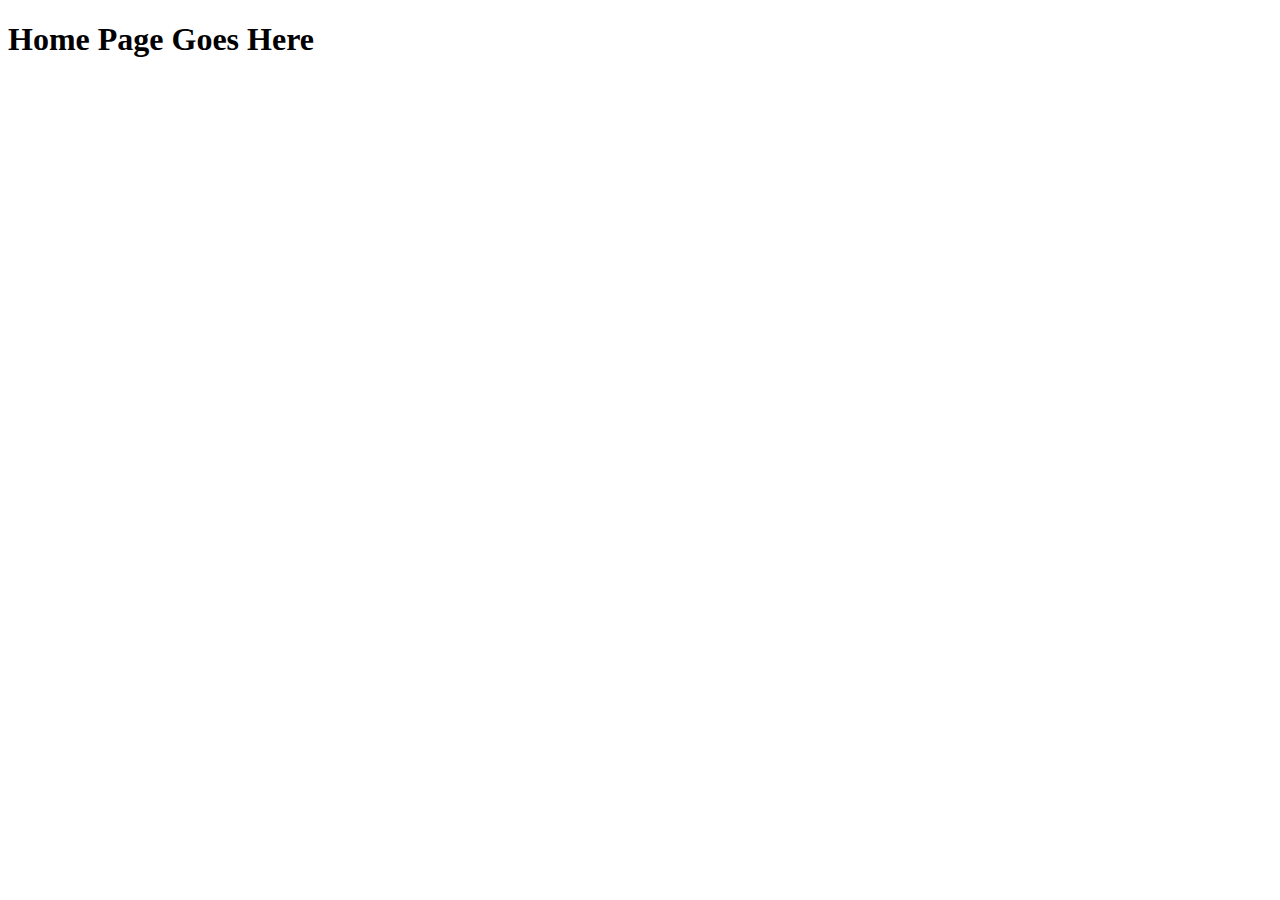
==== index.html @ eda47542 "project framework" ====
<!DOCTYPE html>
<html lang="en">
<head>
    <meta charset="UTF-8">
    <meta name="viewport" content="width=device-width, initial-scale=1.0">
    <title>Home | Johnny Cupcakes</title>
</head>
<body>
    <h1>Home Page Goes Here</h1>
</body>
</html>
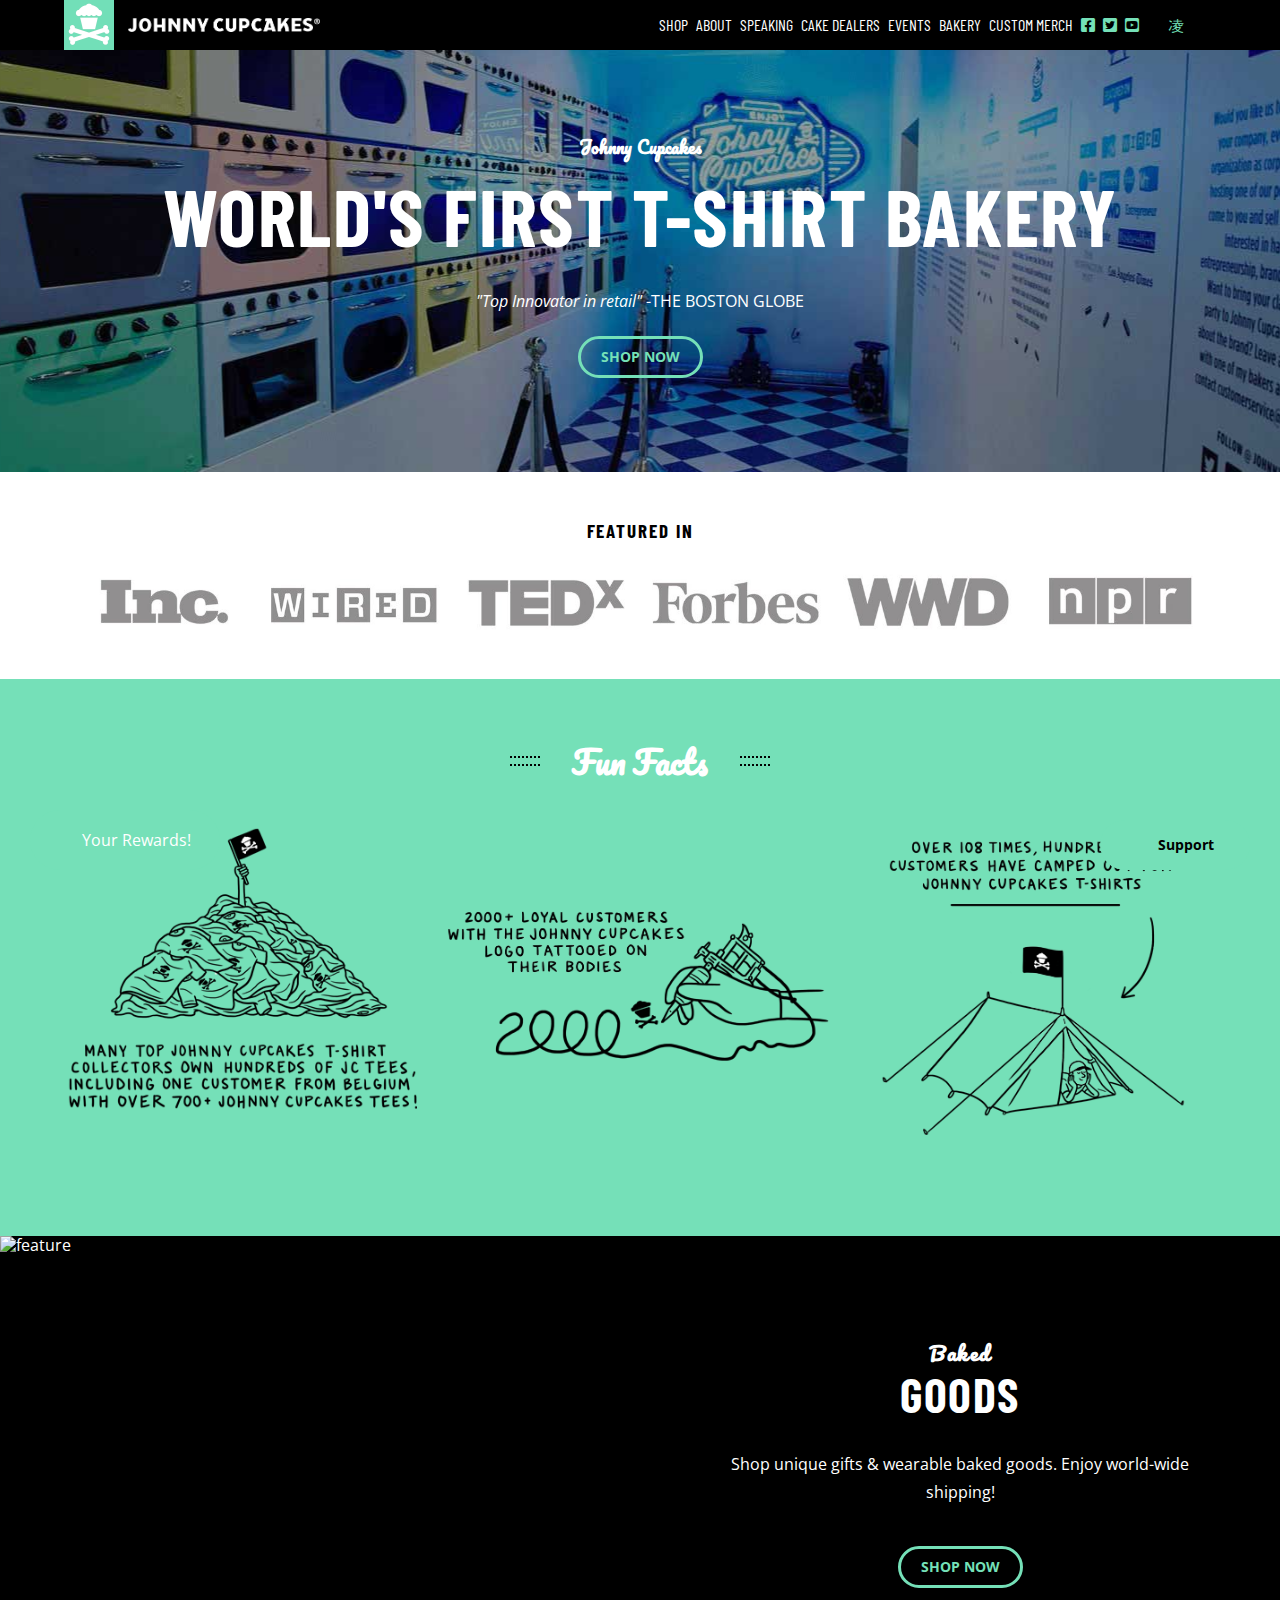
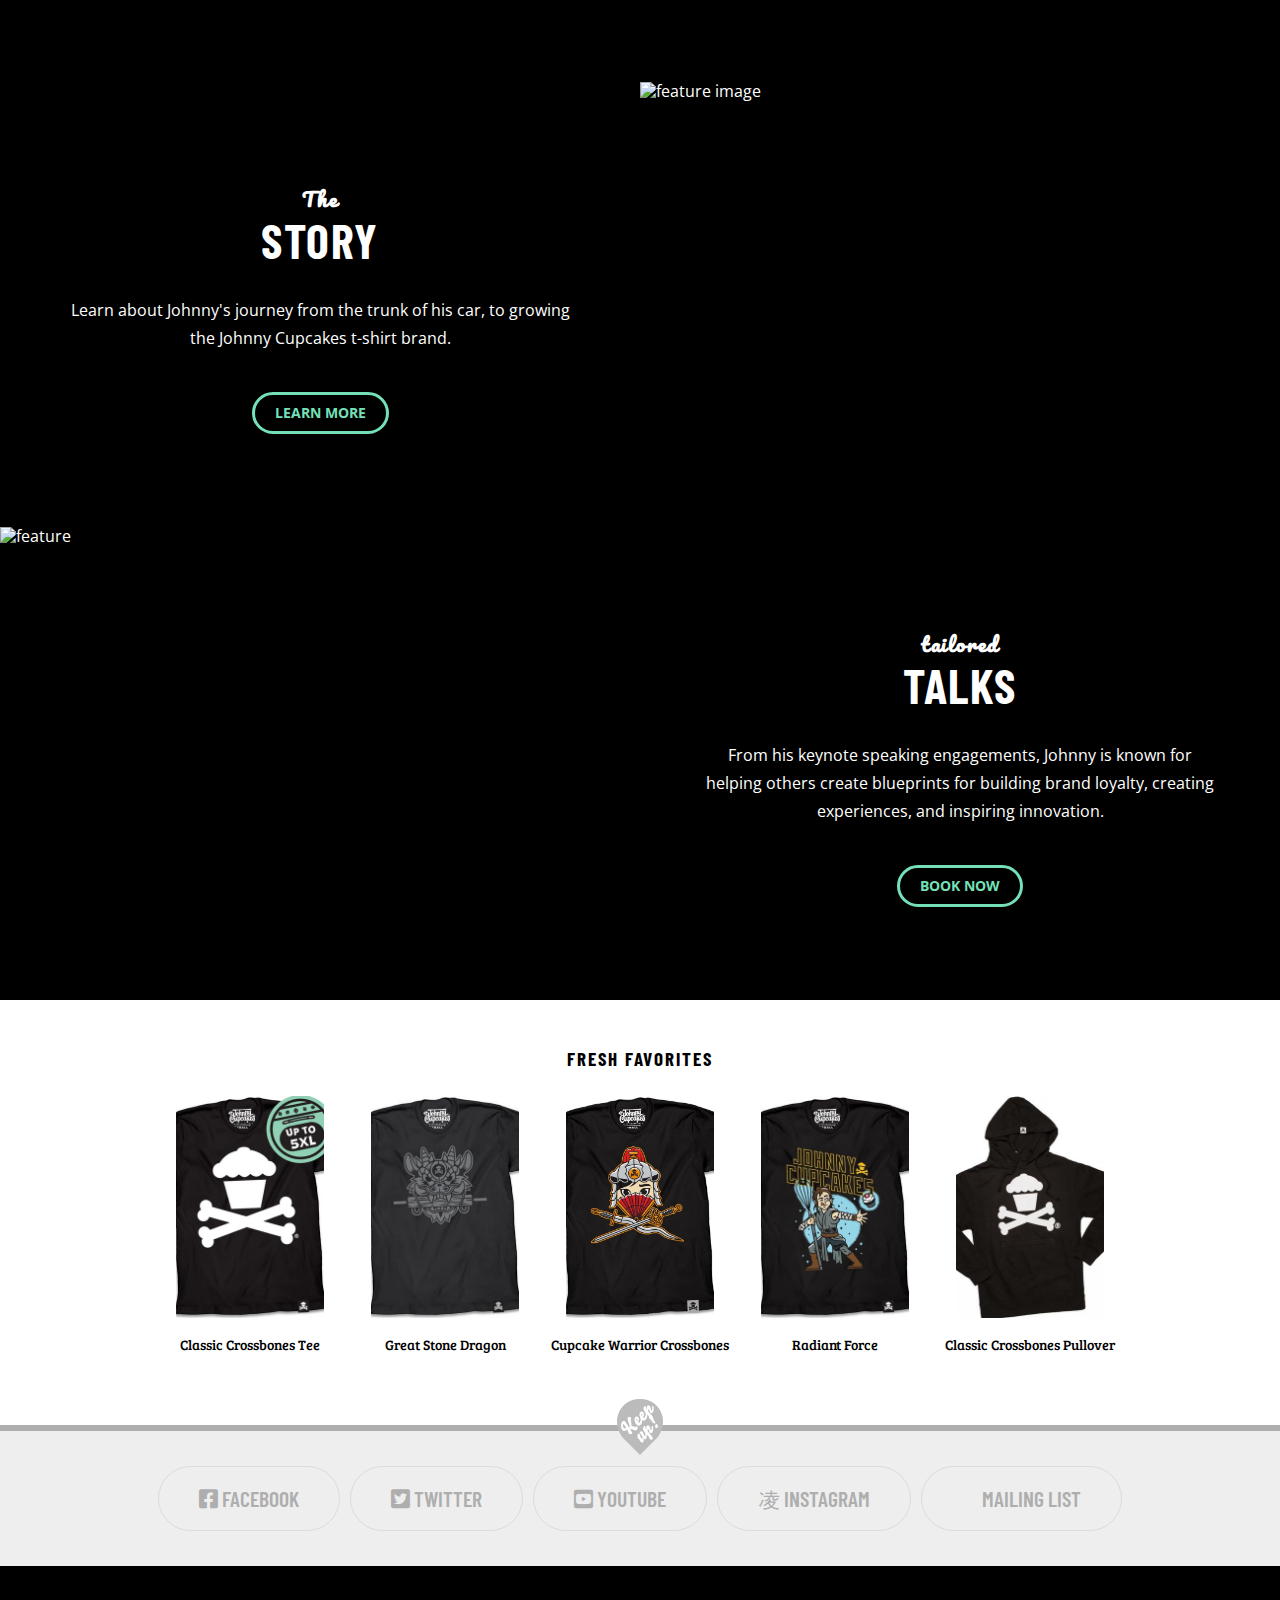
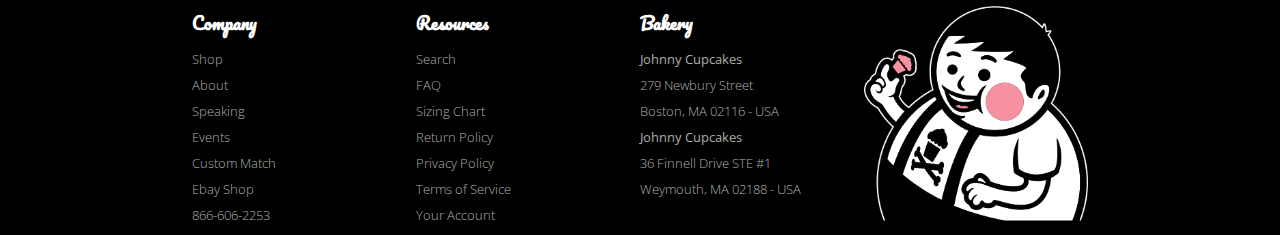
==== commit 46d49370: "home pages created" ====
--- a/index.html
+++ b/index.html
@@ -3,9 +3,318 @@
 <head>
     <meta charset="UTF-8">
     <meta name="viewport" content="width=device-width, initial-scale=1.0">
-    <title>Home | Johnny Cupcakes</title>
+    <title>Johnny Cupcakes | Home</title>
+    <link
+        href="https://fonts.googleapis.com/css?family=Barlow+Condensed:400,600,700|Open+Sans:300,400,400i,600,700|Pacifico&display=swap"
+        rel="stylesheet">
+    <link href="https://fonts.googleapis.com/css2?family=Bree+Serif&display=swap" rel="stylesheet">
+
+    <link rel="stylesheet" type="text/css" href="web-fonts-with-css/css/all.min.css" />
+    <link rel="stylesheet" type="text/css" href="css/normalize.css" />
+    <link rel="stylesheet" href="css/main.css" />
+
 </head>
 <body>
-    <h1>Home Page Goes Here</h1>
+        <header class="navbar">
+            <div class="nav__wrapper">
+        
+                <h1 class="site-header-logo large-left">
+                    <a href="/" class="logo-icon"><img src="components/img/page-header-logo.png" alt="header logo" /></a>
+                    <a href="/" class="logo-text"><img src="components/img/page-header-wordmark.png" alt="header wordmark" /></a>
+                </h1>
+        
+                <nav>
+                    <ul class="nav-list">
+                        <li><a href="#!">Shop</a></li>
+                        <li><a href="#!">About</a></li>
+                        <li><a href="#!">Speaking</a></li>
+                        <li><a href="#!">Cake Dealers</a></li>
+                        <li><a href="#!">Events</a></li>
+                        <li><a href="#!">Bakery</a></li>
+                        <li><a href="#!">Custom Merch</a></li>
+                        <li> <a href="#!" class="social-icons"><i class="fab fa-facebook-square"></i></a></li>
+                        <li> <a href="#!" class="social-icons"><i class="fab fa-twitter-square"></i></a></li>
+                        <li> <a href="#!" class="social-icons"><i class="fab fa-youtube-square"></i></a></li>
+                        <li> <a href="#!" class="social-icons"><i class="fas fa-envelope-square"></i></a></li>
+                        <li> <a href="#!" class="social-icons"><i class="fab fa-instagram-square"></i></a></li>
+                        <li> <a href="#!" class="social-icons"><i class="fas fa-briefcase"></i></a></li>
+                    </ul>
+                </nav>
+            </div>
+        
+<!--media query for navbar start  -->
+            <div class="large--hide medium--show">
+                <div class="logo-icon-show"><img src="components/img/page-header-logo.png" alt="page header logo" /></div>
+                <div class="tic-line uno"></div>
+                <div class="tic-line dos"></div>
+                <a href="#!" class="social-icons-show">
+                    <i class="fas fa-briefcase"></i>
+                </a>
+            </div>
+        </header>
+
+<!--Banner Section-->
+        <section class="img-container">
+            <div class="inner-container">
+                <h6>Johnny Cupcakes</h6>
+                <h2>World's first t-shirt bakery</h2>
+                <p><em>"Top Innovator in retail"</em> -THE BOSTON GLOBE</p>
+                <div class="button__cta">
+                    <a href="#!">Shop Now</a>
+                </div>
+            </div>     
+        </section>
+
+<!-- Badges Section  -->
+        <article class="badges-section">
+            <h5>Featured In</h5>
+            <div class="grid-wrapper badges">
+                <div class="badge"><img srcset="../img/1-inc-badge.jpg 1.1x" src="../img/1-inc-badge.jpg" alt="badges image" />
+                </div>
+                <div class="badge"><img srcset="../img/2-wired-badge.jpg 1.1x" src="../img/2-wired-badge.jpg"
+                        alt="badges image" /></div>
+                <div class="badge"><img srcset="../img/3-ted-badge.jpg 1.1x" src="../img/3-ted-badge.jpg" alt="badges image" />
+                </div>
+                <div class="badge"><img srcset="../img/4-forbes-badge.jpg 1.1x" src="../img/4-forbes-badge.jpg"
+                        alt="badges image" /></div>
+                <div class="badge"><img srcset="../img/5-wwd-badge.jpg 1.1x" src="../img/5-wwd-badge.jpg" alt="badges image" />
+                </div>
+                <div class="badge"><img srcset="../img/6-npr-badge.jpg 1.1x" src="../img/6-npr-badge.jpg" alt="badges image" />
+                </div>
+            </div>
+            </article>
+<!-- Facts Section -->
+        <article class="facts-section">
+            <div class="ribbon__wrapper">
+                <h4 class="ribbon">Fun Facts</h4>
+            </div>
+            <div class="fun-facts__wrapper">
+                <div class="facts"><img srcset="img/fun-facts-1.png 1.1x" src="components/img/fun-facts-1.png" alt="facts image" /></div>
+                <div class="facts"><img srcset="img/fun-facts-2.png 1.1x" src="components/img/fun-facts-2.png" alt="facts image" /></div>
+                <div class="facts"><img srcset="img/fun-facts-3.png 1.1x" src="components/img/fun-facts-3.png" alt="facts image" /></div>
+            </div>
+        
+        </article><!-- .facts-section-->
+
+<!-- Feature Section -->
+                <div class="container">
+                        <article class="feature">
+                            <img class="spotlight__img"
+                                src="https://cdn.shopify.com/s/files/1/0134/5202/files/0J4A5571_ca53ccab-3054-4b6a-86b3-a605c89a0bfa_640x_640x.jpg?v=1484155173"
+                                alt="feature">
+                
+                            <div class="inner-container">
+                                <div class="spotlight__content">
+                                    <h3><b>Baked</b><br>GOODS</h3>
+                                    <p>Shop unique gifts & wearable baked goods. Enjoy world-wide shipping!</p>
+                
+                                    <div class="button__cta">
+                                        <a href="#!">Shop Now</a>
+                                    </div>
+                                </div>
+                            </div>
+                
+                        </article>
+                        <article class="feature feature-reverse">
+                            <img class="spotlight__img"
+                                src="https://cdn.shopify.com/s/files/1/0134/5202/files/simpsons-packaging-lower-res_1846bda0-585a-4edc-80a1-249024ada467_640x_640x.jpg?v=1484155290"
+                                alt="feature image">
+                
+                            <div class="inner-container">
+                                <div class="spotlight__content">
+                                    <h3><b>The</b><br>STORY</h3>
+                                    <p>Learn about Johnny's journey from the trunk of his car, to growing the Johnny Cupcakes t-shirt
+                                        brand.</p>
+                
+                                    <div class="button__cta">
+                                        <a href="#!">Learn More</a>
+                                    </div>
+                                </div>
+                            </div>
+                
+                        </article>
+                
+                        <article class="feature">
+                            <img class="spotlight__img"
+                                src="https://cdn.shopify.com/s/files/1/0134/5202/files/unspecified_7bbdba01-910b-4b09-97bc-352dd730462a_640x_640x.jpg?v=1484155319);"
+                                alt="feature">
+                
+                            <div class="inner-container">
+                                <div class="spotlight__content">
+                                    <h3><b>tailored</b><br>TALKS</h3>
+                                    <p>From his keynote speaking engagements, Johnny is known for helping others create blueprints for
+                                        building brand loyalty, creating experiences, and inspiring innovation.</p>
+                
+                                    <div class="button__cta">
+                                        <a href="#!">Book Now</a>
+                                    </div>
+                                </div>
+                            </div>
+                
+                        </article>
+                </div> <!-- Feature Section End -->
+<!-- Merch Section -->
+            <article class="merch-section">
+                <h5>Fresh Favorites</h5>
+                <div class="grid-wrapper merch">
+                    <div class="merch"><img src="components/img/t-shirt-1.jpg" alt="merch image" />
+                        <p>Classic Crossbones Tee</p>
+                    </div>
+                    <div class="merch"><img src="components/img/t-shirt-2.jpg" alt="merch image" />
+                        <p>Great Stone Dragon</p>
+                    </div>
+                    <div class="merch"><img src="components/img/t-shirt-3.jpg" alt="merch image" />
+                        <p>Cupcake Warrior Crossbones</p>
+                    </div>
+                    <div class="merch"><img src="components/img/t-shirt-4.jpg" alt="merch image" />
+                        <p>Radiant Force</p>
+                    </div>
+                    <div class="merch"><img src="components/img/t-shirt-5.jpg" alt="merch image" />
+                        <p>Classic Crossbones Pullover</p>
+                    </div>
+                </div>
+            
+            </article>
+<!-- Social Section -->
+                <div class="social__bug">
+                    <img srcset="img/social__bug.png 1.1x" src="components/img/social__bug.png" alt="social bug" />
+                </div>
+                <aside class="social-section">
+                    <div class="grid-wrapper social">
+                
+                        <div class="button__social">
+                            <a href="#!">
+                                <i class="fab fa-facebook-square"></i>
+                                <span class="social__content">Facebook</span>
+                            </a>
+                        </div>
+                        <div class="button__social">
+                            <a href="#!">
+                                <i class="fab fa-twitter-square"></i>
+                                <span class="social__content">Twitter</span>
+                            </a>
+                        </div>
+                        <div class="button__social">
+                            <a href="#!">
+                                <i class="fab fa-youtube-square"></i>
+                                <span class="social__content">Youtube</span>
+                            </a>
+                        </div>
+                        <div class="button__social">
+                            <a href="#!">
+                                <i class="fab fa-instagram-square"></i>
+                                <span class="social__content">Instagram</span>
+                            </a>
+                        </div>
+                        <div class="button__social">
+                            <a href="#!">
+                                <i class="fas fa-envelope-square"></i>
+                                <span class="social__content">Mailing List</span>
+                            </a>
+                        </div>
+           
+                    </div>
+                </aside>
+
+<!-- Footer -->
+                    <div class="footer-container">
+                    
+                        <footer class="footer-row__wrapper">
+                            <article class="footer__column">
+                                <h6>Company</h6>
+                                <ul>
+                                    <li>
+                                        <p class="footer-item">Shop</p>
+                                    </li>
+                                    <li>
+                                        <p class="footer-item">About</p>
+                                    </li>
+                                    <li>
+                                        <p class="footer-item">Speaking</p>
+                                    </li>
+                                    <li>
+                                        <p class="footer-item">Events</p>
+                                    </li>
+                                    <li>
+                                        <p class="footer-item">Custom Match</p>
+                                    </li>
+                                    <li>
+                                        <p class="footer-item">Ebay Shop</p>
+                                    </li>
+                                    <li>
+                                        <p class="footer-item">866-606-2253</p>
+                                    </li>
+                                </ul>
+                            </article>
+                    
+                            <article class="footer__column">
+                                <h6>Resources</h6>
+                                <ul>
+                                    <li>
+                                        <p class="footer-item">Search</p>
+                                    </li>
+                                    <li>
+                                        <p class="footer-item">FAQ</p>
+                                    </li>
+                                    <li>
+                                        <p class="footer-item">Sizing Chart</p>
+                                    </li>
+                                    <li>
+                                        <p class="footer-item">Return Policy</p>
+                                    </li>
+                                    <li>
+                                        <p class="footer-item">Privacy Policy</p>
+                                    </li>
+                                    <li>
+                                        <p class="footer-item">Terms of Service</p>
+                                    </li>
+                                    <li>
+                                        <p class="footer-item">Your Account</p>
+                                    </li>
+                                </ul>
+                            </article>
+                    
+                            <article class="footer__column">
+                                <h6>Bakery</h6>
+                                <ul>
+                                    <li>
+                                        <p class="footer-item"><strong>Johnny Cupcakes</strong></p>
+                                    </li>
+                                    <li>
+                                        <p class="footer-item">279 Newbury Street</p>
+                                    </li>
+                                    <li>
+                                        <p class="footer-item">Boston, MA 02116 - USA</p>
+                                    </li>
+                                    <li>
+                                        <p class="footer-item"><strong>Johnny Cupcakes</strong></p>
+                                    </li>
+                                    <li>
+                                        <p class="footer-item">36 Finnell Drive STE #1</p>
+                                    </li>
+                                    <li>
+                                        <p class="footer-item">Weymouth, MA 02188 - USA</p>
+                                    </li>
+                                </ul>
+                            </article>
+                            <!-- big kid -->
+                            <div class="footer-item">
+                                <img class=big-kid src="components/img/footer-big.png" alt="big kid image">
+                            </div>
+                        </footer><!-- row-->
+                    </div><!-- .footer-container-code-->
+
+<!-- Fixed Footer Buttons -->
+        <div class="fixed__buttons">
+                <div class="button__rewards">
+                    <button><a href="#!"><i class="fas fa-trophy"></i> Your Rewards!</a></button>
+                </div>
+
+                <div class="button__support">
+                    <button><a href="#!"><i class="far fa-question-circle"></i> Support</a></button>
+                </div>
+        </div>
+
+<script src="https://kit.fontawesome.com/3007713ba7.js" crossorigin="anonymous"></script>
 </body>
 </html>--- a/web-fonts-with-css/css/all.min.css
+++ b/web-fonts-with-css/css/all.min.css
@@ -0,0 +1,5 @@
+/*!
+ * Font Awesome Free 5.13.0 by @fontawesome - https://fontawesome.com
+ * License - https://fontawesome.com/license/free (Icons: CC BY 4.0, Fonts: SIL OFL 1.1, Code: MIT License)
+ */
+.fa,.fab,.fad,.fal,.far,.fas{-moz-osx-font-smoothing:grayscale;-webkit-font-smoothing:antialiased;display:inline-block;font-style:normal;font-variant:normal;text-rendering:auto;line-height:1}.fa-lg{font-size:1.33333em;line-height:.75em;vertical-align:-.0667em}.fa-xs{font-size:.75em}.fa-sm{font-size:.875em}.fa-1x{font-size:1em}.fa-2x{font-size:2em}.fa-3x{font-size:3em}.fa-4x{font-size:4em}.fa-5x{font-size:5em}.fa-6x{font-size:6em}.fa-7x{font-size:7em}.fa-8x{font-size:8em}.fa-9x{font-size:9em}.fa-10x{font-size:10em}.fa-fw{text-align:center;width:1.25em}.fa-ul{list-style-type:none;margin-left:2.5em;padding-left:0}.fa-ul>li{position:relative}.fa-li{left:-2em;position:absolute;text-align:center;width:2em;line-height:inherit}.fa-border{border:.08em solid #eee;border-radius:.1em;padding:.2em .25em .15em}.fa-pull-left{float:left}.fa-pull-right{float:right}.fa.fa-pull-left,.fab.fa-pull-left,.fal.fa-pull-left,.far.fa-pull-left,.fas.fa-pull-left{margin-right:.3em}.fa.fa-pull-right,.fab.fa-pull-right,.fal.fa-pull-right,.far.fa-pull-right,.fas.fa-pull-right{margin-left:.3em}.fa-spin{-webkit-animation:fa-spin 2s linear infinite;animation:fa-spin 2s linear infinite}.fa-pulse{-webkit-animation:fa-spin 1s steps(8) infinite;animation:fa-spin 1s steps(8) infinite}@-webkit-keyframes fa-spin{0%{-webkit-transform:rotate(0deg);transform:rotate(0deg)}to{-webkit-transform:rotate(1turn);transform:rotate(1turn)}}@keyframes fa-spin{0%{-webkit-transform:rotate(0deg);transform:rotate(0deg)}to{-webkit-transform:rotate(1turn);transform:rotate(1turn)}}.fa-rotate-90{-ms-filter:"progid:DXImageTransform.Microsoft.BasicImage(rotation=1)";-webkit-transform:rotate(90deg);transform:rotate(90deg)}.fa-rotate-180{-ms-filter:"progid:DXImageTransform.Microsoft.BasicImage(rotation=2)";-webkit-transform:rotate(180deg);transform:rotate(180deg)}.fa-rotate-270{-ms-filter:"progid:DXImageTransform.Microsoft.BasicImage(rotation=3)";-webkit-transform:rotate(270deg);transform:rotate(270deg)}.fa-flip-horizontal{-ms-filter:"progid:DXImageTransform.Microsoft.BasicImage(rotation=0, mirror=1)";-webkit-transform:scaleX(-1);transform:scaleX(-1)}.fa-flip-vertical{-webkit-transform:scaleY(-1);transform:scaleY(-1)}.fa-flip-both,.fa-flip-horizontal.fa-flip-vertical,.fa-flip-vertical{-ms-filter:"progid:DXImageTransform.Microsoft.BasicImage(rotation=2, mirror=1)"}.fa-flip-both,.fa-flip-horizontal.fa-flip-vertical{-webkit-transform:scale(-1);transform:scale(-1)}:root .fa-flip-both,:root .fa-flip-horizontal,:root .fa-flip-vertical,:root .fa-rotate-90,:root .fa-rotate-180,:root .fa-rotate-270{-webkit-filter:none;filter:none}.fa-stack{display:inline-block;height:2em;line-height:2em;position:relative;vertical-align:middle;width:2.5em}.fa-stack-1x,.fa-stack-2x{left:0;position:absolute;text-align:center;width:100%}.fa-stack-1x{line-height:inherit}.fa-stack-2x{font-size:2em}.fa-inverse{color:#fff}.fa-500px:before{content:"\f26e"}.fa-accessible-icon:before{content:"\f368"}.fa-accusoft:before{content:"\f369"}.fa-acquisitions-incorporated:before{content:"\f6af"}.fa-ad:before{content:"\f641"}.fa-address-book:before{content:"\f2b9"}.fa-address-card:before{content:"\f2bb"}.fa-adjust:before{content:"\f042"}.fa-adn:before{content:"\f170"}.fa-adobe:before{content:"\f778"}.fa-adversal:before{content:"\f36a"}.fa-affiliatetheme:before{content:"\f36b"}.fa-air-freshener:before{content:"\f5d0"}.fa-airbnb:before{content:"\f834"}.fa-algolia:before{content:"\f36c"}.fa-align-center:before{content:"\f037"}.fa-align-justify:before{content:"\f039"}.fa-align-left:before{content:"\f036"}.fa-align-right:before{content:"\f038"}.fa-alipay:before{content:"\f642"}.fa-allergies:before{content:"\f461"}.fa-amazon:before{content:"\f270"}.fa-amazon-pay:before{content:"\f42c"}.fa-ambulance:before{content:"\f0f9"}.fa-american-sign-language-interpreting:before{content:"\f2a3"}.fa-amilia:before{content:"\f36d"}.fa-anchor:before{content:"\f13d"}.fa-android:before{content:"\f17b"}.fa-angellist:before{content:"\f209"}.fa-angle-double-down:before{content:"\f103"}.fa-angle-double-left:before{content:"\f100"}.fa-angle-double-right:before{content:"\f101"}.fa-angle-double-up:before{content:"\f102"}.fa-angle-down:before{content:"\f107"}.fa-angle-left:before{content:"\f104"}.fa-angle-right:before{content:"\f105"}.fa-angle-up:before{content:"\f106"}.fa-angry:before{content:"\f556"}.fa-angrycreative:before{content:"\f36e"}.fa-angular:before{content:"\f420"}.fa-ankh:before{content:"\f644"}.fa-app-store:before{content:"\f36f"}.fa-app-store-ios:before{content:"\f370"}.fa-apper:before{content:"\f371"}.fa-apple:before{content:"\f179"}.fa-apple-alt:before{content:"\f5d1"}.fa-apple-pay:before{content:"\f415"}.fa-archive:before{content:"\f187"}.fa-archway:before{content:"\f557"}.fa-arrow-alt-circle-down:before{content:"\f358"}.fa-arrow-alt-circle-left:before{content:"\f359"}.fa-arrow-alt-circle-right:before{content:"\f35a"}.fa-arrow-alt-circle-up:before{content:"\f35b"}.fa-arrow-circle-down:before{content:"\f0ab"}.fa-arrow-circle-left:before{content:"\f0a8"}.fa-arrow-circle-right:before{content:"\f0a9"}.fa-arrow-circle-up:before{content:"\f0aa"}.fa-arrow-down:before{content:"\f063"}.fa-arrow-left:before{content:"\f060"}.fa-arrow-right:before{content:"\f061"}.fa-arrow-up:before{content:"\f062"}.fa-arrows-alt:before{content:"\f0b2"}.fa-arrows-alt-h:before{content:"\f337"}.fa-arrows-alt-v:before{content:"\f338"}.fa-artstation:before{content:"\f77a"}.fa-assistive-listening-systems:before{content:"\f2a2"}.fa-asterisk:before{content:"\f069"}.fa-asymmetrik:before{content:"\f372"}.fa-at:before{content:"\f1fa"}.fa-atlas:before{content:"\f558"}.fa-atlassian:before{content:"\f77b"}.fa-atom:before{content:"\f5d2"}.fa-audible:before{content:"\f373"}.fa-audio-description:before{content:"\f29e"}.fa-autoprefixer:before{content:"\f41c"}.fa-avianex:before{content:"\f374"}.fa-aviato:before{content:"\f421"}.fa-award:before{content:"\f559"}.fa-aws:before{content:"\f375"}.fa-baby:before{content:"\f77c"}.fa-baby-carriage:before{content:"\f77d"}.fa-backspace:before{content:"\f55a"}.fa-backward:before{content:"\f04a"}.fa-bacon:before{content:"\f7e5"}.fa-bahai:before{content:"\f666"}.fa-balance-scale:before{content:"\f24e"}.fa-balance-scale-left:before{content:"\f515"}.fa-balance-scale-right:before{content:"\f516"}.fa-ban:before{content:"\f05e"}.fa-band-aid:before{content:"\f462"}.fa-bandcamp:before{content:"\f2d5"}.fa-barcode:before{content:"\f02a"}.fa-bars:before{content:"\f0c9"}.fa-baseball-ball:before{content:"\f433"}.fa-basketball-ball:before{content:"\f434"}.fa-bath:before{content:"\f2cd"}.fa-battery-empty:before{content:"\f244"}.fa-battery-full:before{content:"\f240"}.fa-battery-half:before{content:"\f242"}.fa-battery-quarter:before{content:"\f243"}.fa-battery-three-quarters:before{content:"\f241"}.fa-battle-net:before{content:"\f835"}.fa-bed:before{content:"\f236"}.fa-beer:before{content:"\f0fc"}.fa-behance:before{content:"\f1b4"}.fa-behance-square:before{content:"\f1b5"}.fa-bell:before{content:"\f0f3"}.fa-bell-slash:before{content:"\f1f6"}.fa-bezier-curve:before{content:"\f55b"}.fa-bible:before{content:"\f647"}.fa-bicycle:before{content:"\f206"}.fa-biking:before{content:"\f84a"}.fa-bimobject:before{content:"\f378"}.fa-binoculars:before{content:"\f1e5"}.fa-biohazard:before{content:"\f780"}.fa-birthday-cake:before{content:"\f1fd"}.fa-bitbucket:before{content:"\f171"}.fa-bitcoin:before{content:"\f379"}.fa-bity:before{content:"\f37a"}.fa-black-tie:before{content:"\f27e"}.fa-blackberry:before{content:"\f37b"}.fa-blender:before{content:"\f517"}.fa-blender-phone:before{content:"\f6b6"}.fa-blind:before{content:"\f29d"}.fa-blog:before{content:"\f781"}.fa-blogger:before{content:"\f37c"}.fa-blogger-b:before{content:"\f37d"}.fa-bluetooth:before{content:"\f293"}.fa-bluetooth-b:before{content:"\f294"}.fa-bold:before{content:"\f032"}.fa-bolt:before{content:"\f0e7"}.fa-bomb:before{content:"\f1e2"}.fa-bone:before{content:"\f5d7"}.fa-bong:before{content:"\f55c"}.fa-book:before{content:"\f02d"}.fa-book-dead:before{content:"\f6b7"}.fa-book-medical:before{content:"\f7e6"}.fa-book-open:before{content:"\f518"}.fa-book-reader:before{content:"\f5da"}.fa-bookmark:before{content:"\f02e"}.fa-bootstrap:before{content:"\f836"}.fa-border-all:before{content:"\f84c"}.fa-border-none:before{content:"\f850"}.fa-border-style:before{content:"\f853"}.fa-bowling-ball:before{content:"\f436"}.fa-box:before{content:"\f466"}.fa-box-open:before{content:"\f49e"}.fa-box-tissue:before{content:"\f95b"}.fa-boxes:before{content:"\f468"}.fa-braille:before{content:"\f2a1"}.fa-brain:before{content:"\f5dc"}.fa-bread-slice:before{content:"\f7ec"}.fa-briefcase:before{content:"\f0b1"}.fa-briefcase-medical:before{content:"\f469"}.fa-broadcast-tower:before{content:"\f519"}.fa-broom:before{content:"\f51a"}.fa-brush:before{content:"\f55d"}.fa-btc:before{content:"\f15a"}.fa-buffer:before{content:"\f837"}.fa-bug:before{content:"\f188"}.fa-building:before{content:"\f1ad"}.fa-bullhorn:before{content:"\f0a1"}.fa-bullseye:before{content:"\f140"}.fa-burn:before{content:"\f46a"}.fa-buromobelexperte:before{content:"\f37f"}.fa-bus:before{content:"\f207"}.fa-bus-alt:before{content:"\f55e"}.fa-business-time:before{content:"\f64a"}.fa-buy-n-large:before{content:"\f8a6"}.fa-buysellads:before{content:"\f20d"}.fa-calculator:before{content:"\f1ec"}.fa-calendar:before{content:"\f133"}.fa-calendar-alt:before{content:"\f073"}.fa-calendar-check:before{content:"\f274"}.fa-calendar-day:before{content:"\f783"}.fa-calendar-minus:before{content:"\f272"}.fa-calendar-plus:before{content:"\f271"}.fa-calendar-times:before{content:"\f273"}.fa-calendar-week:before{content:"\f784"}.fa-camera:before{content:"\f030"}.fa-camera-retro:before{content:"\f083"}.fa-campground:before{content:"\f6bb"}.fa-canadian-maple-leaf:before{content:"\f785"}.fa-candy-cane:before{content:"\f786"}.fa-cannabis:before{content:"\f55f"}.fa-capsules:before{content:"\f46b"}.fa-car:before{content:"\f1b9"}.fa-car-alt:before{content:"\f5de"}.fa-car-battery:before{content:"\f5df"}.fa-car-crash:before{content:"\f5e1"}.fa-car-side:before{content:"\f5e4"}.fa-caravan:before{content:"\f8ff"}.fa-caret-down:before{content:"\f0d7"}.fa-caret-left:before{content:"\f0d9"}.fa-caret-right:before{content:"\f0da"}.fa-caret-square-down:before{content:"\f150"}.fa-caret-square-left:before{content:"\f191"}.fa-caret-square-right:before{content:"\f152"}.fa-caret-square-up:before{content:"\f151"}.fa-caret-up:before{content:"\f0d8"}.fa-carrot:before{content:"\f787"}.fa-cart-arrow-down:before{content:"\f218"}.fa-cart-plus:before{content:"\f217"}.fa-cash-register:before{content:"\f788"}.fa-cat:before{content:"\f6be"}.fa-cc-amazon-pay:before{content:"\f42d"}.fa-cc-amex:before{content:"\f1f3"}.fa-cc-apple-pay:before{content:"\f416"}.fa-cc-diners-club:before{content:"\f24c"}.fa-cc-discover:before{content:"\f1f2"}.fa-cc-jcb:before{content:"\f24b"}.fa-cc-mastercard:before{content:"\f1f1"}.fa-cc-paypal:before{content:"\f1f4"}.fa-cc-stripe:before{content:"\f1f5"}.fa-cc-visa:before{content:"\f1f0"}.fa-centercode:before{content:"\f380"}.fa-centos:before{content:"\f789"}.fa-certificate:before{content:"\f0a3"}.fa-chair:before{content:"\f6c0"}.fa-chalkboard:before{content:"\f51b"}.fa-chalkboard-teacher:before{content:"\f51c"}.fa-charging-station:before{content:"\f5e7"}.fa-chart-area:before{content:"\f1fe"}.fa-chart-bar:before{content:"\f080"}.fa-chart-line:before{content:"\f201"}.fa-chart-pie:before{content:"\f200"}.fa-check:before{content:"\f00c"}.fa-check-circle:before{content:"\f058"}.fa-check-double:before{content:"\f560"}.fa-check-square:before{content:"\f14a"}.fa-cheese:before{content:"\f7ef"}.fa-chess:before{content:"\f439"}.fa-chess-bishop:before{content:"\f43a"}.fa-chess-board:before{content:"\f43c"}.fa-chess-king:before{content:"\f43f"}.fa-chess-knight:before{content:"\f441"}.fa-chess-pawn:before{content:"\f443"}.fa-chess-queen:before{content:"\f445"}.fa-chess-rook:before{content:"\f447"}.fa-chevron-circle-down:before{content:"\f13a"}.fa-chevron-circle-left:before{content:"\f137"}.fa-chevron-circle-right:before{content:"\f138"}.fa-chevron-circle-up:before{content:"\f139"}.fa-chevron-down:before{content:"\f078"}.fa-chevron-left:before{content:"\f053"}.fa-chevron-right:before{content:"\f054"}.fa-chevron-up:before{content:"\f077"}.fa-child:before{content:"\f1ae"}.fa-chrome:before{content:"\f268"}.fa-chromecast:before{content:"\f838"}.fa-church:before{content:"\f51d"}.fa-circle:before{content:"\f111"}.fa-circle-notch:before{content:"\f1ce"}.fa-city:before{content:"\f64f"}.fa-clinic-medical:before{content:"\f7f2"}.fa-clipboard:before{content:"\f328"}.fa-clipboard-check:before{content:"\f46c"}.fa-clipboard-list:before{content:"\f46d"}.fa-clock:before{content:"\f017"}.fa-clone:before{content:"\f24d"}.fa-closed-captioning:before{content:"\f20a"}.fa-cloud:before{content:"\f0c2"}.fa-cloud-download-alt:before{content:"\f381"}.fa-cloud-meatball:before{content:"\f73b"}.fa-cloud-moon:before{content:"\f6c3"}.fa-cloud-moon-rain:before{content:"\f73c"}.fa-cloud-rain:before{content:"\f73d"}.fa-cloud-showers-heavy:before{content:"\f740"}.fa-cloud-sun:before{content:"\f6c4"}.fa-cloud-sun-rain:before{content:"\f743"}.fa-cloud-upload-alt:before{content:"\f382"}.fa-cloudscale:before{content:"\f383"}.fa-cloudsmith:before{content:"\f384"}.fa-cloudversify:before{content:"\f385"}.fa-cocktail:before{content:"\f561"}.fa-code:before{content:"\f121"}.fa-code-branch:before{content:"\f126"}.fa-codepen:before{content:"\f1cb"}.fa-codiepie:before{content:"\f284"}.fa-coffee:before{content:"\f0f4"}.fa-cog:before{content:"\f013"}.fa-cogs:before{content:"\f085"}.fa-coins:before{content:"\f51e"}.fa-columns:before{content:"\f0db"}.fa-comment:before{content:"\f075"}.fa-comment-alt:before{content:"\f27a"}.fa-comment-dollar:before{content:"\f651"}.fa-comment-dots:before{content:"\f4ad"}.fa-comment-medical:before{content:"\f7f5"}.fa-comment-slash:before{content:"\f4b3"}.fa-comments:before{content:"\f086"}.fa-comments-dollar:before{content:"\f653"}.fa-compact-disc:before{content:"\f51f"}.fa-compass:before{content:"\f14e"}.fa-compress:before{content:"\f066"}.fa-compress-alt:before{content:"\f422"}.fa-compress-arrows-alt:before{content:"\f78c"}.fa-concierge-bell:before{content:"\f562"}.fa-confluence:before{content:"\f78d"}.fa-connectdevelop:before{content:"\f20e"}.fa-contao:before{content:"\f26d"}.fa-cookie:before{content:"\f563"}.fa-cookie-bite:before{content:"\f564"}.fa-copy:before{content:"\f0c5"}.fa-copyright:before{content:"\f1f9"}.fa-cotton-bureau:before{content:"\f89e"}.fa-couch:before{content:"\f4b8"}.fa-cpanel:before{content:"\f388"}.fa-creative-commons:before{content:"\f25e"}.fa-creative-commons-by:before{content:"\f4e7"}.fa-creative-commons-nc:before{content:"\f4e8"}.fa-creative-commons-nc-eu:before{content:"\f4e9"}.fa-creative-commons-nc-jp:before{content:"\f4ea"}.fa-creative-commons-nd:before{content:"\f4eb"}.fa-creative-commons-pd:before{content:"\f4ec"}.fa-creative-commons-pd-alt:before{content:"\f4ed"}.fa-creative-commons-remix:before{content:"\f4ee"}.fa-creative-commons-sa:before{content:"\f4ef"}.fa-creative-commons-sampling:before{content:"\f4f0"}.fa-creative-commons-sampling-plus:before{content:"\f4f1"}.fa-creative-commons-share:before{content:"\f4f2"}.fa-creative-commons-zero:before{content:"\f4f3"}.fa-credit-card:before{content:"\f09d"}.fa-critical-role:before{content:"\f6c9"}.fa-crop:before{content:"\f125"}.fa-crop-alt:before{content:"\f565"}.fa-cross:before{content:"\f654"}.fa-crosshairs:before{content:"\f05b"}.fa-crow:before{content:"\f520"}.fa-crown:before{content:"\f521"}.fa-crutch:before{content:"\f7f7"}.fa-css3:before{content:"\f13c"}.fa-css3-alt:before{content:"\f38b"}.fa-cube:before{content:"\f1b2"}.fa-cubes:before{content:"\f1b3"}.fa-cut:before{content:"\f0c4"}.fa-cuttlefish:before{content:"\f38c"}.fa-d-and-d:before{content:"\f38d"}.fa-d-and-d-beyond:before{content:"\f6ca"}.fa-dailymotion:before{content:"\f952"}.fa-dashcube:before{content:"\f210"}.fa-database:before{content:"\f1c0"}.fa-deaf:before{content:"\f2a4"}.fa-delicious:before{content:"\f1a5"}.fa-democrat:before{content:"\f747"}.fa-deploydog:before{content:"\f38e"}.fa-deskpro:before{content:"\f38f"}.fa-desktop:before{content:"\f108"}.fa-dev:before{content:"\f6cc"}.fa-deviantart:before{content:"\f1bd"}.fa-dharmachakra:before{content:"\f655"}.fa-dhl:before{content:"\f790"}.fa-diagnoses:before{content:"\f470"}.fa-diaspora:before{content:"\f791"}.fa-dice:before{content:"\f522"}.fa-dice-d20:before{content:"\f6cf"}.fa-dice-d6:before{content:"\f6d1"}.fa-dice-five:before{content:"\f523"}.fa-dice-four:before{content:"\f524"}.fa-dice-one:before{content:"\f525"}.fa-dice-six:before{content:"\f526"}.fa-dice-three:before{content:"\f527"}.fa-dice-two:before{content:"\f528"}.fa-digg:before{content:"\f1a6"}.fa-digital-ocean:before{content:"\f391"}.fa-digital-tachograph:before{content:"\f566"}.fa-directions:before{content:"\f5eb"}.fa-discord:before{content:"\f392"}.fa-discourse:before{content:"\f393"}.fa-disease:before{content:"\f7fa"}.fa-divide:before{content:"\f529"}.fa-dizzy:before{content:"\f567"}.fa-dna:before{content:"\f471"}.fa-dochub:before{content:"\f394"}.fa-docker:before{content:"\f395"}.fa-dog:before{content:"\f6d3"}.fa-dollar-sign:before{content:"\f155"}.fa-dolly:before{content:"\f472"}.fa-dolly-flatbed:before{content:"\f474"}.fa-donate:before{content:"\f4b9"}.fa-door-closed:before{content:"\f52a"}.fa-door-open:before{content:"\f52b"}.fa-dot-circle:before{content:"\f192"}.fa-dove:before{content:"\f4ba"}.fa-download:before{content:"\f019"}.fa-draft2digital:before{content:"\f396"}.fa-drafting-compass:before{content:"\f568"}.fa-dragon:before{content:"\f6d5"}.fa-draw-polygon:before{content:"\f5ee"}.fa-dribbble:before{content:"\f17d"}.fa-dribbble-square:before{content:"\f397"}.fa-dropbox:before{content:"\f16b"}.fa-drum:before{content:"\f569"}.fa-drum-steelpan:before{content:"\f56a"}.fa-drumstick-bite:before{content:"\f6d7"}.fa-drupal:before{content:"\f1a9"}.fa-dumbbell:before{content:"\f44b"}.fa-dumpster:before{content:"\f793"}.fa-dumpster-fire:before{content:"\f794"}.fa-dungeon:before{content:"\f6d9"}.fa-dyalog:before{content:"\f399"}.fa-earlybirds:before{content:"\f39a"}.fa-ebay:before{content:"\f4f4"}.fa-edge:before{content:"\f282"}.fa-edit:before{content:"\f044"}.fa-egg:before{content:"\f7fb"}.fa-eject:before{content:"\f052"}.fa-elementor:before{content:"\f430"}.fa-ellipsis-h:before{content:"\f141"}.fa-ellipsis-v:before{content:"\f142"}.fa-ello:before{content:"\f5f1"}.fa-ember:before{content:"\f423"}.fa-empire:before{content:"\f1d1"}.fa-envelope:before{content:"\f0e0"}.fa-envelope-open:before{content:"\f2b6"}.fa-envelope-open-text:before{content:"\f658"}.fa-envelope-square:before{content:"\f199"}.fa-envira:before{content:"\f299"}.fa-equals:before{content:"\f52c"}.fa-eraser:before{content:"\f12d"}.fa-erlang:before{content:"\f39d"}.fa-ethereum:before{content:"\f42e"}.fa-ethernet:before{content:"\f796"}.fa-etsy:before{content:"\f2d7"}.fa-euro-sign:before{content:"\f153"}.fa-evernote:before{content:"\f839"}.fa-exchange-alt:before{content:"\f362"}.fa-exclamation:before{content:"\f12a"}.fa-exclamation-circle:before{content:"\f06a"}.fa-exclamation-triangle:before{content:"\f071"}.fa-expand:before{content:"\f065"}.fa-expand-alt:before{content:"\f424"}.fa-expand-arrows-alt:before{content:"\f31e"}.fa-expeditedssl:before{content:"\f23e"}.fa-external-link-alt:before{content:"\f35d"}.fa-external-link-square-alt:before{content:"\f360"}.fa-eye:before{content:"\f06e"}.fa-eye-dropper:before{content:"\f1fb"}.fa-eye-slash:before{content:"\f070"}.fa-facebook:before{content:"\f09a"}.fa-facebook-f:before{content:"\f39e"}.fa-facebook-messenger:before{content:"\f39f"}.fa-facebook-square:before{content:"\f082"}.fa-fan:before{content:"\f863"}.fa-fantasy-flight-games:before{content:"\f6dc"}.fa-fast-backward:before{content:"\f049"}.fa-fast-forward:before{content:"\f050"}.fa-faucet:before{content:"\f905"}.fa-fax:before{content:"\f1ac"}.fa-feather:before{content:"\f52d"}.fa-feather-alt:before{content:"\f56b"}.fa-fedex:before{content:"\f797"}.fa-fedora:before{content:"\f798"}.fa-female:before{content:"\f182"}.fa-fighter-jet:before{content:"\f0fb"}.fa-figma:before{content:"\f799"}.fa-file:before{content:"\f15b"}.fa-file-alt:before{content:"\f15c"}.fa-file-archive:before{content:"\f1c6"}.fa-file-audio:before{content:"\f1c7"}.fa-file-code:before{content:"\f1c9"}.fa-file-contract:before{content:"\f56c"}.fa-file-csv:before{content:"\f6dd"}.fa-file-download:before{content:"\f56d"}.fa-file-excel:before{content:"\f1c3"}.fa-file-export:before{content:"\f56e"}.fa-file-image:before{content:"\f1c5"}.fa-file-import:before{content:"\f56f"}.fa-file-invoice:before{content:"\f570"}.fa-file-invoice-dollar:before{content:"\f571"}.fa-file-medical:before{content:"\f477"}.fa-file-medical-alt:before{content:"\f478"}.fa-file-pdf:before{content:"\f1c1"}.fa-file-powerpoint:before{content:"\f1c4"}.fa-file-prescription:before{content:"\f572"}.fa-file-signature:before{content:"\f573"}.fa-file-upload:before{content:"\f574"}.fa-file-video:before{content:"\f1c8"}.fa-file-word:before{content:"\f1c2"}.fa-fill:before{content:"\f575"}.fa-fill-drip:before{content:"\f576"}.fa-film:before{content:"\f008"}.fa-filter:before{content:"\f0b0"}.fa-fingerprint:before{content:"\f577"}.fa-fire:before{content:"\f06d"}.fa-fire-alt:before{content:"\f7e4"}.fa-fire-extinguisher:before{content:"\f134"}.fa-firefox:before{content:"\f269"}.fa-firefox-browser:before{content:"\f907"}.fa-first-aid:before{content:"\f479"}.fa-first-order:before{content:"\f2b0"}.fa-first-order-alt:before{content:"\f50a"}.fa-firstdraft:before{content:"\f3a1"}.fa-fish:before{content:"\f578"}.fa-fist-raised:before{content:"\f6de"}.fa-flag:before{content:"\f024"}.fa-flag-checkered:before{content:"\f11e"}.fa-flag-usa:before{content:"\f74d"}.fa-flask:before{content:"\f0c3"}.fa-flickr:before{content:"\f16e"}.fa-flipboard:before{content:"\f44d"}.fa-flushed:before{content:"\f579"}.fa-fly:before{content:"\f417"}.fa-folder:before{content:"\f07b"}.fa-folder-minus:before{content:"\f65d"}.fa-folder-open:before{content:"\f07c"}.fa-folder-plus:before{content:"\f65e"}.fa-font:before{content:"\f031"}.fa-font-awesome:before{content:"\f2b4"}.fa-font-awesome-alt:before{content:"\f35c"}.fa-font-awesome-flag:before{content:"\f425"}.fa-font-awesome-logo-full:before{content:"\f4e6"}.fa-fonticons:before{content:"\f280"}.fa-fonticons-fi:before{content:"\f3a2"}.fa-football-ball:before{content:"\f44e"}.fa-fort-awesome:before{content:"\f286"}.fa-fort-awesome-alt:before{content:"\f3a3"}.fa-forumbee:before{content:"\f211"}.fa-forward:before{content:"\f04e"}.fa-foursquare:before{content:"\f180"}.fa-free-code-camp:before{content:"\f2c5"}.fa-freebsd:before{content:"\f3a4"}.fa-frog:before{content:"\f52e"}.fa-frown:before{content:"\f119"}.fa-frown-open:before{content:"\f57a"}.fa-fulcrum:before{content:"\f50b"}.fa-funnel-dollar:before{content:"\f662"}.fa-futbol:before{content:"\f1e3"}.fa-galactic-republic:before{content:"\f50c"}.fa-galactic-senate:before{content:"\f50d"}.fa-gamepad:before{content:"\f11b"}.fa-gas-pump:before{content:"\f52f"}.fa-gavel:before{content:"\f0e3"}.fa-gem:before{content:"\f3a5"}.fa-genderless:before{content:"\f22d"}.fa-get-pocket:before{content:"\f265"}.fa-gg:before{content:"\f260"}.fa-gg-circle:before{content:"\f261"}.fa-ghost:before{content:"\f6e2"}.fa-gift:before{content:"\f06b"}.fa-gifts:before{content:"\f79c"}.fa-git:before{content:"\f1d3"}.fa-git-alt:before{content:"\f841"}.fa-git-square:before{content:"\f1d2"}.fa-github:before{content:"\f09b"}.fa-github-alt:before{content:"\f113"}.fa-github-square:before{content:"\f092"}.fa-gitkraken:before{content:"\f3a6"}.fa-gitlab:before{content:"\f296"}.fa-gitter:before{content:"\f426"}.fa-glass-cheers:before{content:"\f79f"}.fa-glass-martini:before{content:"\f000"}.fa-glass-martini-alt:before{content:"\f57b"}.fa-glass-whiskey:before{content:"\f7a0"}.fa-glasses:before{content:"\f530"}.fa-glide:before{content:"\f2a5"}.fa-glide-g:before{content:"\f2a6"}.fa-globe:before{content:"\f0ac"}.fa-globe-africa:before{content:"\f57c"}.fa-globe-americas:before{content:"\f57d"}.fa-globe-asia:before{content:"\f57e"}.fa-globe-europe:before{content:"\f7a2"}.fa-gofore:before{content:"\f3a7"}.fa-golf-ball:before{content:"\f450"}.fa-goodreads:before{content:"\f3a8"}.fa-goodreads-g:before{content:"\f3a9"}.fa-google:before{content:"\f1a0"}.fa-google-drive:before{content:"\f3aa"}.fa-google-play:before{content:"\f3ab"}.fa-google-plus:before{content:"\f2b3"}.fa-google-plus-g:before{content:"\f0d5"}.fa-google-plus-square:before{content:"\f0d4"}.fa-google-wallet:before{content:"\f1ee"}.fa-gopuram:before{content:"\f664"}.fa-graduation-cap:before{content:"\f19d"}.fa-gratipay:before{content:"\f184"}.fa-grav:before{content:"\f2d6"}.fa-greater-than:before{content:"\f531"}.fa-greater-than-equal:before{content:"\f532"}.fa-grimace:before{content:"\f57f"}.fa-grin:before{content:"\f580"}.fa-grin-alt:before{content:"\f581"}.fa-grin-beam:before{content:"\f582"}.fa-grin-beam-sweat:before{content:"\f583"}.fa-grin-hearts:before{content:"\f584"}.fa-grin-squint:before{content:"\f585"}.fa-grin-squint-tears:before{content:"\f586"}.fa-grin-stars:before{content:"\f587"}.fa-grin-tears:before{content:"\f588"}.fa-grin-tongue:before{content:"\f589"}.fa-grin-tongue-squint:before{content:"\f58a"}.fa-grin-tongue-wink:before{content:"\f58b"}.fa-grin-wink:before{content:"\f58c"}.fa-grip-horizontal:before{content:"\f58d"}.fa-grip-lines:before{content:"\f7a4"}.fa-grip-lines-vertical:before{content:"\f7a5"}.fa-grip-vertical:before{content:"\f58e"}.fa-gripfire:before{content:"\f3ac"}.fa-grunt:before{content:"\f3ad"}.fa-guitar:before{content:"\f7a6"}.fa-gulp:before{content:"\f3ae"}.fa-h-square:before{content:"\f0fd"}.fa-hacker-news:before{content:"\f1d4"}.fa-hacker-news-square:before{content:"\f3af"}.fa-hackerrank:before{content:"\f5f7"}.fa-hamburger:before{content:"\f805"}.fa-hammer:before{content:"\f6e3"}.fa-hamsa:before{content:"\f665"}.fa-hand-holding:before{content:"\f4bd"}.fa-hand-holding-heart:before{content:"\f4be"}.fa-hand-holding-medical:before{content:"\f95c"}.fa-hand-holding-usd:before{content:"\f4c0"}.fa-hand-holding-water:before{content:"\f4c1"}.fa-hand-lizard:before{content:"\f258"}.fa-hand-middle-finger:before{content:"\f806"}.fa-hand-paper:before{content:"\f256"}.fa-hand-peace:before{content:"\f25b"}.fa-hand-point-down:before{content:"\f0a7"}.fa-hand-point-left:before{content:"\f0a5"}.fa-hand-point-right:before{content:"\f0a4"}.fa-hand-point-up:before{content:"\f0a6"}.fa-hand-pointer:before{content:"\f25a"}.fa-hand-rock:before{content:"\f255"}.fa-hand-scissors:before{content:"\f257"}.fa-hand-sparkles:before{content:"\f95d"}.fa-hand-spock:before{content:"\f259"}.fa-hands:before{content:"\f4c2"}.fa-hands-helping:before{content:"\f4c4"}.fa-hands-wash:before{content:"\f95e"}.fa-handshake:before{content:"\f2b5"}.fa-handshake-alt-slash:before{content:"\f95f"}.fa-handshake-slash:before{content:"\f960"}.fa-hanukiah:before{content:"\f6e6"}.fa-hard-hat:before{content:"\f807"}.fa-hashtag:before{content:"\f292"}.fa-hat-cowboy:before{content:"\f8c0"}.fa-hat-cowboy-side:before{content:"\f8c1"}.fa-hat-wizard:before{content:"\f6e8"}.fa-hdd:before{content:"\f0a0"}.fa-head-side-cough:before{content:"\f961"}.fa-head-side-cough-slash:before{content:"\f962"}.fa-head-side-mask:before{content:"\f963"}.fa-head-side-virus:before{content:"\f964"}.fa-heading:before{content:"\f1dc"}.fa-headphones:before{content:"\f025"}.fa-headphones-alt:before{content:"\f58f"}.fa-headset:before{content:"\f590"}.fa-heart:before{content:"\f004"}.fa-heart-broken:before{content:"\f7a9"}.fa-heartbeat:before{content:"\f21e"}.fa-helicopter:before{content:"\f533"}.fa-highlighter:before{content:"\f591"}.fa-hiking:before{content:"\f6ec"}.fa-hippo:before{content:"\f6ed"}.fa-hips:before{content:"\f452"}.fa-hire-a-helper:before{content:"\f3b0"}.fa-history:before{content:"\f1da"}.fa-hockey-puck:before{content:"\f453"}.fa-holly-berry:before{content:"\f7aa"}.fa-home:before{content:"\f015"}.fa-hooli:before{content:"\f427"}.fa-hornbill:before{content:"\f592"}.fa-horse:before{content:"\f6f0"}.fa-horse-head:before{content:"\f7ab"}.fa-hospital:before{content:"\f0f8"}.fa-hospital-alt:before{content:"\f47d"}.fa-hospital-symbol:before{content:"\f47e"}.fa-hospital-user:before{content:"\f80d"}.fa-hot-tub:before{content:"\f593"}.fa-hotdog:before{content:"\f80f"}.fa-hotel:before{content:"\f594"}.fa-hotjar:before{content:"\f3b1"}.fa-hourglass:before{content:"\f254"}.fa-hourglass-end:before{content:"\f253"}.fa-hourglass-half:before{content:"\f252"}.fa-hourglass-start:before{content:"\f251"}.fa-house-damage:before{content:"\f6f1"}.fa-house-user:before{content:"\f965"}.fa-houzz:before{content:"\f27c"}.fa-hryvnia:before{content:"\f6f2"}.fa-html5:before{content:"\f13b"}.fa-hubspot:before{content:"\f3b2"}.fa-i-cursor:before{content:"\f246"}.fa-ice-cream:before{content:"\f810"}.fa-icicles:before{content:"\f7ad"}.fa-icons:before{content:"\f86d"}.fa-id-badge:before{content:"\f2c1"}.fa-id-card:before{content:"\f2c2"}.fa-id-card-alt:before{content:"\f47f"}.fa-ideal:before{content:"\f913"}.fa-igloo:before{content:"\f7ae"}.fa-image:before{content:"\f03e"}.fa-images:before{content:"\f302"}.fa-imdb:before{content:"\f2d8"}.fa-inbox:before{content:"\f01c"}.fa-indent:before{content:"\f03c"}.fa-industry:before{content:"\f275"}.fa-infinity:before{content:"\f534"}.fa-info:before{content:"\f129"}.fa-info-circle:before{content:"\f05a"}.fa-instagram:before{content:"\f16d"}.fa-instagram-square:before{content:"\f955"}.fa-intercom:before{content:"\f7af"}.fa-internet-explorer:before{content:"\f26b"}.fa-invision:before{content:"\f7b0"}.fa-ioxhost:before{content:"\f208"}.fa-italic:before{content:"\f033"}.fa-itch-io:before{content:"\f83a"}.fa-itunes:before{content:"\f3b4"}.fa-itunes-note:before{content:"\f3b5"}.fa-java:before{content:"\f4e4"}.fa-jedi:before{content:"\f669"}.fa-jedi-order:before{content:"\f50e"}.fa-jenkins:before{content:"\f3b6"}.fa-jira:before{content:"\f7b1"}.fa-joget:before{content:"\f3b7"}.fa-joint:before{content:"\f595"}.fa-joomla:before{content:"\f1aa"}.fa-journal-whills:before{content:"\f66a"}.fa-js:before{content:"\f3b8"}.fa-js-square:before{content:"\f3b9"}.fa-jsfiddle:before{content:"\f1cc"}.fa-kaaba:before{content:"\f66b"}.fa-kaggle:before{content:"\f5fa"}.fa-key:before{content:"\f084"}.fa-keybase:before{content:"\f4f5"}.fa-keyboard:before{content:"\f11c"}.fa-keycdn:before{content:"\f3ba"}.fa-khanda:before{content:"\f66d"}.fa-kickstarter:before{content:"\f3bb"}.fa-kickstarter-k:before{content:"\f3bc"}.fa-kiss:before{content:"\f596"}.fa-kiss-beam:before{content:"\f597"}.fa-kiss-wink-heart:before{content:"\f598"}.fa-kiwi-bird:before{content:"\f535"}.fa-korvue:before{content:"\f42f"}.fa-landmark:before{content:"\f66f"}.fa-language:before{content:"\f1ab"}.fa-laptop:before{content:"\f109"}.fa-laptop-code:before{content:"\f5fc"}.fa-laptop-house:before{content:"\f966"}.fa-laptop-medical:before{content:"\f812"}.fa-laravel:before{content:"\f3bd"}.fa-lastfm:before{content:"\f202"}.fa-lastfm-square:before{content:"\f203"}.fa-laugh:before{content:"\f599"}.fa-laugh-beam:before{content:"\f59a"}.fa-laugh-squint:before{content:"\f59b"}.fa-laugh-wink:before{content:"\f59c"}.fa-layer-group:before{content:"\f5fd"}.fa-leaf:before{content:"\f06c"}.fa-leanpub:before{content:"\f212"}.fa-lemon:before{content:"\f094"}.fa-less:before{content:"\f41d"}.fa-less-than:before{content:"\f536"}.fa-less-than-equal:before{content:"\f537"}.fa-level-down-alt:before{content:"\f3be"}.fa-level-up-alt:before{content:"\f3bf"}.fa-life-ring:before{content:"\f1cd"}.fa-lightbulb:before{content:"\f0eb"}.fa-line:before{content:"\f3c0"}.fa-link:before{content:"\f0c1"}.fa-linkedin:before{content:"\f08c"}.fa-linkedin-in:before{content:"\f0e1"}.fa-linode:before{content:"\f2b8"}.fa-linux:before{content:"\f17c"}.fa-lira-sign:before{content:"\f195"}.fa-list:before{content:"\f03a"}.fa-list-alt:before{content:"\f022"}.fa-list-ol:before{content:"\f0cb"}.fa-list-ul:before{content:"\f0ca"}.fa-location-arrow:before{content:"\f124"}.fa-lock:before{content:"\f023"}.fa-lock-open:before{content:"\f3c1"}.fa-long-arrow-alt-down:before{content:"\f309"}.fa-long-arrow-alt-left:before{content:"\f30a"}.fa-long-arrow-alt-right:before{content:"\f30b"}.fa-long-arrow-alt-up:before{content:"\f30c"}.fa-low-vision:before{content:"\f2a8"}.fa-luggage-cart:before{content:"\f59d"}.fa-lungs:before{content:"\f604"}.fa-lungs-virus:before{content:"\f967"}.fa-lyft:before{content:"\f3c3"}.fa-magento:before{content:"\f3c4"}.fa-magic:before{content:"\f0d0"}.fa-magnet:before{content:"\f076"}.fa-mail-bulk:before{content:"\f674"}.fa-mailchimp:before{content:"\f59e"}.fa-male:before{content:"\f183"}.fa-mandalorian:before{content:"\f50f"}.fa-map:before{content:"\f279"}.fa-map-marked:before{content:"\f59f"}.fa-map-marked-alt:before{content:"\f5a0"}.fa-map-marker:before{content:"\f041"}.fa-map-marker-alt:before{content:"\f3c5"}.fa-map-pin:before{content:"\f276"}.fa-map-signs:before{content:"\f277"}.fa-markdown:before{content:"\f60f"}.fa-marker:before{content:"\f5a1"}.fa-mars:before{content:"\f222"}.fa-mars-double:before{content:"\f227"}.fa-mars-stroke:before{content:"\f229"}.fa-mars-stroke-h:before{content:"\f22b"}.fa-mars-stroke-v:before{content:"\f22a"}.fa-mask:before{content:"\f6fa"}.fa-mastodon:before{content:"\f4f6"}.fa-maxcdn:before{content:"\f136"}.fa-mdb:before{content:"\f8ca"}.fa-medal:before{content:"\f5a2"}.fa-medapps:before{content:"\f3c6"}.fa-medium:before{content:"\f23a"}.fa-medium-m:before{content:"\f3c7"}.fa-medkit:before{content:"\f0fa"}.fa-medrt:before{content:"\f3c8"}.fa-meetup:before{content:"\f2e0"}.fa-megaport:before{content:"\f5a3"}.fa-meh:before{content:"\f11a"}.fa-meh-blank:before{content:"\f5a4"}.fa-meh-rolling-eyes:before{content:"\f5a5"}.fa-memory:before{content:"\f538"}.fa-mendeley:before{content:"\f7b3"}.fa-menorah:before{content:"\f676"}.fa-mercury:before{content:"\f223"}.fa-meteor:before{content:"\f753"}.fa-microblog:before{content:"\f91a"}.fa-microchip:before{content:"\f2db"}.fa-microphone:before{content:"\f130"}.fa-microphone-alt:before{content:"\f3c9"}.fa-microphone-alt-slash:before{content:"\f539"}.fa-microphone-slash:before{content:"\f131"}.fa-microscope:before{content:"\f610"}.fa-microsoft:before{content:"\f3ca"}.fa-minus:before{content:"\f068"}.fa-minus-circle:before{content:"\f056"}.fa-minus-square:before{content:"\f146"}.fa-mitten:before{content:"\f7b5"}.fa-mix:before{content:"\f3cb"}.fa-mixcloud:before{content:"\f289"}.fa-mixer:before{content:"\f956"}.fa-mizuni:before{content:"\f3cc"}.fa-mobile:before{content:"\f10b"}.fa-mobile-alt:before{content:"\f3cd"}.fa-modx:before{content:"\f285"}.fa-monero:before{content:"\f3d0"}.fa-money-bill:before{content:"\f0d6"}.fa-money-bill-alt:before{content:"\f3d1"}.fa-money-bill-wave:before{content:"\f53a"}.fa-money-bill-wave-alt:before{content:"\f53b"}.fa-money-check:before{content:"\f53c"}.fa-money-check-alt:before{content:"\f53d"}.fa-monument:before{content:"\f5a6"}.fa-moon:before{content:"\f186"}.fa-mortar-pestle:before{content:"\f5a7"}.fa-mosque:before{content:"\f678"}.fa-motorcycle:before{content:"\f21c"}.fa-mountain:before{content:"\f6fc"}.fa-mouse:before{content:"\f8cc"}.fa-mouse-pointer:before{content:"\f245"}.fa-mug-hot:before{content:"\f7b6"}.fa-music:before{content:"\f001"}.fa-napster:before{content:"\f3d2"}.fa-neos:before{content:"\f612"}.fa-network-wired:before{content:"\f6ff"}.fa-neuter:before{content:"\f22c"}.fa-newspaper:before{content:"\f1ea"}.fa-nimblr:before{content:"\f5a8"}.fa-node:before{content:"\f419"}.fa-node-js:before{content:"\f3d3"}.fa-not-equal:before{content:"\f53e"}.fa-notes-medical:before{content:"\f481"}.fa-npm:before{content:"\f3d4"}.fa-ns8:before{content:"\f3d5"}.fa-nutritionix:before{content:"\f3d6"}.fa-object-group:before{content:"\f247"}.fa-object-ungroup:before{content:"\f248"}.fa-odnoklassniki:before{content:"\f263"}.fa-odnoklassniki-square:before{content:"\f264"}.fa-oil-can:before{content:"\f613"}.fa-old-republic:before{content:"\f510"}.fa-om:before{content:"\f679"}.fa-opencart:before{content:"\f23d"}.fa-openid:before{content:"\f19b"}.fa-opera:before{content:"\f26a"}.fa-optin-monster:before{content:"\f23c"}.fa-orcid:before{content:"\f8d2"}.fa-osi:before{content:"\f41a"}.fa-otter:before{content:"\f700"}.fa-outdent:before{content:"\f03b"}.fa-page4:before{content:"\f3d7"}.fa-pagelines:before{content:"\f18c"}.fa-pager:before{content:"\f815"}.fa-paint-brush:before{content:"\f1fc"}.fa-paint-roller:before{content:"\f5aa"}.fa-palette:before{content:"\f53f"}.fa-palfed:before{content:"\f3d8"}.fa-pallet:before{content:"\f482"}.fa-paper-plane:before{content:"\f1d8"}.fa-paperclip:before{content:"\f0c6"}.fa-parachute-box:before{content:"\f4cd"}.fa-paragraph:before{content:"\f1dd"}.fa-parking:before{content:"\f540"}.fa-passport:before{content:"\f5ab"}.fa-pastafarianism:before{content:"\f67b"}.fa-paste:before{content:"\f0ea"}.fa-patreon:before{content:"\f3d9"}.fa-pause:before{content:"\f04c"}.fa-pause-circle:before{content:"\f28b"}.fa-paw:before{content:"\f1b0"}.fa-paypal:before{content:"\f1ed"}.fa-peace:before{content:"\f67c"}.fa-pen:before{content:"\f304"}.fa-pen-alt:before{content:"\f305"}.fa-pen-fancy:before{content:"\f5ac"}.fa-pen-nib:before{content:"\f5ad"}.fa-pen-square:before{content:"\f14b"}.fa-pencil-alt:before{content:"\f303"}.fa-pencil-ruler:before{content:"\f5ae"}.fa-penny-arcade:before{content:"\f704"}.fa-people-arrows:before{content:"\f968"}.fa-people-carry:before{content:"\f4ce"}.fa-pepper-hot:before{content:"\f816"}.fa-percent:before{content:"\f295"}.fa-percentage:before{content:"\f541"}.fa-periscope:before{content:"\f3da"}.fa-person-booth:before{content:"\f756"}.fa-phabricator:before{content:"\f3db"}.fa-phoenix-framework:before{content:"\f3dc"}.fa-phoenix-squadron:before{content:"\f511"}.fa-phone:before{content:"\f095"}.fa-phone-alt:before{content:"\f879"}.fa-phone-slash:before{content:"\f3dd"}.fa-phone-square:before{content:"\f098"}.fa-phone-square-alt:before{content:"\f87b"}.fa-phone-volume:before{content:"\f2a0"}.fa-photo-video:before{content:"\f87c"}.fa-php:before{content:"\f457"}.fa-pied-piper:before{content:"\f2ae"}.fa-pied-piper-alt:before{content:"\f1a8"}.fa-pied-piper-hat:before{content:"\f4e5"}.fa-pied-piper-pp:before{content:"\f1a7"}.fa-pied-piper-square:before{content:"\f91e"}.fa-piggy-bank:before{content:"\f4d3"}.fa-pills:before{content:"\f484"}.fa-pinterest:before{content:"\f0d2"}.fa-pinterest-p:before{content:"\f231"}.fa-pinterest-square:before{content:"\f0d3"}.fa-pizza-slice:before{content:"\f818"}.fa-place-of-worship:before{content:"\f67f"}.fa-plane:before{content:"\f072"}.fa-plane-arrival:before{content:"\f5af"}.fa-plane-departure:before{content:"\f5b0"}.fa-plane-slash:before{content:"\f969"}.fa-play:before{content:"\f04b"}.fa-play-circle:before{content:"\f144"}.fa-playstation:before{content:"\f3df"}.fa-plug:before{content:"\f1e6"}.fa-plus:before{content:"\f067"}.fa-plus-circle:before{content:"\f055"}.fa-plus-square:before{content:"\f0fe"}.fa-podcast:before{content:"\f2ce"}.fa-poll:before{content:"\f681"}.fa-poll-h:before{content:"\f682"}.fa-poo:before{content:"\f2fe"}.fa-poo-storm:before{content:"\f75a"}.fa-poop:before{content:"\f619"}.fa-portrait:before{content:"\f3e0"}.fa-pound-sign:before{content:"\f154"}.fa-power-off:before{content:"\f011"}.fa-pray:before{content:"\f683"}.fa-praying-hands:before{content:"\f684"}.fa-prescription:before{content:"\f5b1"}.fa-prescription-bottle:before{content:"\f485"}.fa-prescription-bottle-alt:before{content:"\f486"}.fa-print:before{content:"\f02f"}.fa-procedures:before{content:"\f487"}.fa-product-hunt:before{content:"\f288"}.fa-project-diagram:before{content:"\f542"}.fa-pump-medical:before{content:"\f96a"}.fa-pump-soap:before{content:"\f96b"}.fa-pushed:before{content:"\f3e1"}.fa-puzzle-piece:before{content:"\f12e"}.fa-python:before{content:"\f3e2"}.fa-qq:before{content:"\f1d6"}.fa-qrcode:before{content:"\f029"}.fa-question:before{content:"\f128"}.fa-question-circle:before{content:"\f059"}.fa-quidditch:before{content:"\f458"}.fa-quinscape:before{content:"\f459"}.fa-quora:before{content:"\f2c4"}.fa-quote-left:before{content:"\f10d"}.fa-quote-right:before{content:"\f10e"}.fa-quran:before{content:"\f687"}.fa-r-project:before{content:"\f4f7"}.fa-radiation:before{content:"\f7b9"}.fa-radiation-alt:before{content:"\f7ba"}.fa-rainbow:before{content:"\f75b"}.fa-random:before{content:"\f074"}.fa-raspberry-pi:before{content:"\f7bb"}.fa-ravelry:before{content:"\f2d9"}.fa-react:before{content:"\f41b"}.fa-reacteurope:before{content:"\f75d"}.fa-readme:before{content:"\f4d5"}.fa-rebel:before{content:"\f1d0"}.fa-receipt:before{content:"\f543"}.fa-record-vinyl:before{content:"\f8d9"}.fa-recycle:before{content:"\f1b8"}.fa-red-river:before{content:"\f3e3"}.fa-reddit:before{content:"\f1a1"}.fa-reddit-alien:before{content:"\f281"}.fa-reddit-square:before{content:"\f1a2"}.fa-redhat:before{content:"\f7bc"}.fa-redo:before{content:"\f01e"}.fa-redo-alt:before{content:"\f2f9"}.fa-registered:before{content:"\f25d"}.fa-remove-format:before{content:"\f87d"}.fa-renren:before{content:"\f18b"}.fa-reply:before{content:"\f3e5"}.fa-reply-all:before{content:"\f122"}.fa-replyd:before{content:"\f3e6"}.fa-republican:before{content:"\f75e"}.fa-researchgate:before{content:"\f4f8"}.fa-resolving:before{content:"\f3e7"}.fa-restroom:before{content:"\f7bd"}.fa-retweet:before{content:"\f079"}.fa-rev:before{content:"\f5b2"}.fa-ribbon:before{content:"\f4d6"}.fa-ring:before{content:"\f70b"}.fa-road:before{content:"\f018"}.fa-robot:before{content:"\f544"}.fa-rocket:before{content:"\f135"}.fa-rocketchat:before{content:"\f3e8"}.fa-rockrms:before{content:"\f3e9"}.fa-route:before{content:"\f4d7"}.fa-rss:before{content:"\f09e"}.fa-rss-square:before{content:"\f143"}.fa-ruble-sign:before{content:"\f158"}.fa-ruler:before{content:"\f545"}.fa-ruler-combined:before{content:"\f546"}.fa-ruler-horizontal:before{content:"\f547"}.fa-ruler-vertical:before{content:"\f548"}.fa-running:before{content:"\f70c"}.fa-rupee-sign:before{content:"\f156"}.fa-sad-cry:before{content:"\f5b3"}.fa-sad-tear:before{content:"\f5b4"}.fa-safari:before{content:"\f267"}.fa-salesforce:before{content:"\f83b"}.fa-sass:before{content:"\f41e"}.fa-satellite:before{content:"\f7bf"}.fa-satellite-dish:before{content:"\f7c0"}.fa-save:before{content:"\f0c7"}.fa-schlix:before{content:"\f3ea"}.fa-school:before{content:"\f549"}.fa-screwdriver:before{content:"\f54a"}.fa-scribd:before{content:"\f28a"}.fa-scroll:before{content:"\f70e"}.fa-sd-card:before{content:"\f7c2"}.fa-search:before{content:"\f002"}.fa-search-dollar:before{content:"\f688"}.fa-search-location:before{content:"\f689"}.fa-search-minus:before{content:"\f010"}.fa-search-plus:before{content:"\f00e"}.fa-searchengin:before{content:"\f3eb"}.fa-seedling:before{content:"\f4d8"}.fa-sellcast:before{content:"\f2da"}.fa-sellsy:before{content:"\f213"}.fa-server:before{content:"\f233"}.fa-servicestack:before{content:"\f3ec"}.fa-shapes:before{content:"\f61f"}.fa-share:before{content:"\f064"}.fa-share-alt:before{content:"\f1e0"}.fa-share-alt-square:before{content:"\f1e1"}.fa-share-square:before{content:"\f14d"}.fa-shekel-sign:before{content:"\f20b"}.fa-shield-alt:before{content:"\f3ed"}.fa-shield-virus:before{content:"\f96c"}.fa-ship:before{content:"\f21a"}.fa-shipping-fast:before{content:"\f48b"}.fa-shirtsinbulk:before{content:"\f214"}.fa-shoe-prints:before{content:"\f54b"}.fa-shopify:before{content:"\f957"}.fa-shopping-bag:before{content:"\f290"}.fa-shopping-basket:before{content:"\f291"}.fa-shopping-cart:before{content:"\f07a"}.fa-shopware:before{content:"\f5b5"}.fa-shower:before{content:"\f2cc"}.fa-shuttle-van:before{content:"\f5b6"}.fa-sign:before{content:"\f4d9"}.fa-sign-in-alt:before{content:"\f2f6"}.fa-sign-language:before{content:"\f2a7"}.fa-sign-out-alt:before{content:"\f2f5"}.fa-signal:before{content:"\f012"}.fa-signature:before{content:"\f5b7"}.fa-sim-card:before{content:"\f7c4"}.fa-simplybuilt:before{content:"\f215"}.fa-sistrix:before{content:"\f3ee"}.fa-sitemap:before{content:"\f0e8"}.fa-sith:before{content:"\f512"}.fa-skating:before{content:"\f7c5"}.fa-sketch:before{content:"\f7c6"}.fa-skiing:before{content:"\f7c9"}.fa-skiing-nordic:before{content:"\f7ca"}.fa-skull:before{content:"\f54c"}.fa-skull-crossbones:before{content:"\f714"}.fa-skyatlas:before{content:"\f216"}.fa-skype:before{content:"\f17e"}.fa-slack:before{content:"\f198"}.fa-slack-hash:before{content:"\f3ef"}.fa-slash:before{content:"\f715"}.fa-sleigh:before{content:"\f7cc"}.fa-sliders-h:before{content:"\f1de"}.fa-slideshare:before{content:"\f1e7"}.fa-smile:before{content:"\f118"}.fa-smile-beam:before{content:"\f5b8"}.fa-smile-wink:before{content:"\f4da"}.fa-smog:before{content:"\f75f"}.fa-smoking:before{content:"\f48d"}.fa-smoking-ban:before{content:"\f54d"}.fa-sms:before{content:"\f7cd"}.fa-snapchat:before{content:"\f2ab"}.fa-snapchat-ghost:before{content:"\f2ac"}.fa-snapchat-square:before{content:"\f2ad"}.fa-snowboarding:before{content:"\f7ce"}.fa-snowflake:before{content:"\f2dc"}.fa-snowman:before{content:"\f7d0"}.fa-snowplow:before{content:"\f7d2"}.fa-soap:before{content:"\f96e"}.fa-socks:before{content:"\f696"}.fa-solar-panel:before{content:"\f5ba"}.fa-sort:before{content:"\f0dc"}.fa-sort-alpha-down:before{content:"\f15d"}.fa-sort-alpha-down-alt:before{content:"\f881"}.fa-sort-alpha-up:before{content:"\f15e"}.fa-sort-alpha-up-alt:before{content:"\f882"}.fa-sort-amount-down:before{content:"\f160"}.fa-sort-amount-down-alt:before{content:"\f884"}.fa-sort-amount-up:before{content:"\f161"}.fa-sort-amount-up-alt:before{content:"\f885"}.fa-sort-down:before{content:"\f0dd"}.fa-sort-numeric-down:before{content:"\f162"}.fa-sort-numeric-down-alt:before{content:"\f886"}.fa-sort-numeric-up:before{content:"\f163"}.fa-sort-numeric-up-alt:before{content:"\f887"}.fa-sort-up:before{content:"\f0de"}.fa-soundcloud:before{content:"\f1be"}.fa-sourcetree:before{content:"\f7d3"}.fa-spa:before{content:"\f5bb"}.fa-space-shuttle:before{content:"\f197"}.fa-speakap:before{content:"\f3f3"}.fa-speaker-deck:before{content:"\f83c"}.fa-spell-check:before{content:"\f891"}.fa-spider:before{content:"\f717"}.fa-spinner:before{content:"\f110"}.fa-splotch:before{content:"\f5bc"}.fa-spotify:before{content:"\f1bc"}.fa-spray-can:before{content:"\f5bd"}.fa-square:before{content:"\f0c8"}.fa-square-full:before{content:"\f45c"}.fa-square-root-alt:before{content:"\f698"}.fa-squarespace:before{content:"\f5be"}.fa-stack-exchange:before{content:"\f18d"}.fa-stack-overflow:before{content:"\f16c"}.fa-stackpath:before{content:"\f842"}.fa-stamp:before{content:"\f5bf"}.fa-star:before{content:"\f005"}.fa-star-and-crescent:before{content:"\f699"}.fa-star-half:before{content:"\f089"}.fa-star-half-alt:before{content:"\f5c0"}.fa-star-of-david:before{content:"\f69a"}.fa-star-of-life:before{content:"\f621"}.fa-staylinked:before{content:"\f3f5"}.fa-steam:before{content:"\f1b6"}.fa-steam-square:before{content:"\f1b7"}.fa-steam-symbol:before{content:"\f3f6"}.fa-step-backward:before{content:"\f048"}.fa-step-forward:before{content:"\f051"}.fa-stethoscope:before{content:"\f0f1"}.fa-sticker-mule:before{content:"\f3f7"}.fa-sticky-note:before{content:"\f249"}.fa-stop:before{content:"\f04d"}.fa-stop-circle:before{content:"\f28d"}.fa-stopwatch:before{content:"\f2f2"}.fa-stopwatch-20:before{content:"\f96f"}.fa-store:before{content:"\f54e"}.fa-store-alt:before{content:"\f54f"}.fa-store-alt-slash:before{content:"\f970"}.fa-store-slash:before{content:"\f971"}.fa-strava:before{content:"\f428"}.fa-stream:before{content:"\f550"}.fa-street-view:before{content:"\f21d"}.fa-strikethrough:before{content:"\f0cc"}.fa-stripe:before{content:"\f429"}.fa-stripe-s:before{content:"\f42a"}.fa-stroopwafel:before{content:"\f551"}.fa-studiovinari:before{content:"\f3f8"}.fa-stumbleupon:before{content:"\f1a4"}.fa-stumbleupon-circle:before{content:"\f1a3"}.fa-subscript:before{content:"\f12c"}.fa-subway:before{content:"\f239"}.fa-suitcase:before{content:"\f0f2"}.fa-suitcase-rolling:before{content:"\f5c1"}.fa-sun:before{content:"\f185"}.fa-superpowers:before{content:"\f2dd"}.fa-superscript:before{content:"\f12b"}.fa-supple:before{content:"\f3f9"}.fa-surprise:before{content:"\f5c2"}.fa-suse:before{content:"\f7d6"}.fa-swatchbook:before{content:"\f5c3"}.fa-swift:before{content:"\f8e1"}.fa-swimmer:before{content:"\f5c4"}.fa-swimming-pool:before{content:"\f5c5"}.fa-symfony:before{content:"\f83d"}.fa-synagogue:before{content:"\f69b"}.fa-sync:before{content:"\f021"}.fa-sync-alt:before{content:"\f2f1"}.fa-syringe:before{content:"\f48e"}.fa-table:before{content:"\f0ce"}.fa-table-tennis:before{content:"\f45d"}.fa-tablet:before{content:"\f10a"}.fa-tablet-alt:before{content:"\f3fa"}.fa-tablets:before{content:"\f490"}.fa-tachometer-alt:before{content:"\f3fd"}.fa-tag:before{content:"\f02b"}.fa-tags:before{content:"\f02c"}.fa-tape:before{content:"\f4db"}.fa-tasks:before{content:"\f0ae"}.fa-taxi:before{content:"\f1ba"}.fa-teamspeak:before{content:"\f4f9"}.fa-teeth:before{content:"\f62e"}.fa-teeth-open:before{content:"\f62f"}.fa-telegram:before{content:"\f2c6"}.fa-telegram-plane:before{content:"\f3fe"}.fa-temperature-high:before{content:"\f769"}.fa-temperature-low:before{content:"\f76b"}.fa-tencent-weibo:before{content:"\f1d5"}.fa-tenge:before{content:"\f7d7"}.fa-terminal:before{content:"\f120"}.fa-text-height:before{content:"\f034"}.fa-text-width:before{content:"\f035"}.fa-th:before{content:"\f00a"}.fa-th-large:before{content:"\f009"}.fa-th-list:before{content:"\f00b"}.fa-the-red-yeti:before{content:"\f69d"}.fa-theater-masks:before{content:"\f630"}.fa-themeco:before{content:"\f5c6"}.fa-themeisle:before{content:"\f2b2"}.fa-thermometer:before{content:"\f491"}.fa-thermometer-empty:before{content:"\f2cb"}.fa-thermometer-full:before{content:"\f2c7"}.fa-thermometer-half:before{content:"\f2c9"}.fa-thermometer-quarter:before{content:"\f2ca"}.fa-thermometer-three-quarters:before{content:"\f2c8"}.fa-think-peaks:before{content:"\f731"}.fa-thumbs-down:before{content:"\f165"}.fa-thumbs-up:before{content:"\f164"}.fa-thumbtack:before{content:"\f08d"}.fa-ticket-alt:before{content:"\f3ff"}.fa-times:before{content:"\f00d"}.fa-times-circle:before{content:"\f057"}.fa-tint:before{content:"\f043"}.fa-tint-slash:before{content:"\f5c7"}.fa-tired:before{content:"\f5c8"}.fa-toggle-off:before{content:"\f204"}.fa-toggle-on:before{content:"\f205"}.fa-toilet:before{content:"\f7d8"}.fa-toilet-paper:before{content:"\f71e"}.fa-toilet-paper-slash:before{content:"\f972"}.fa-toolbox:before{content:"\f552"}.fa-tools:before{content:"\f7d9"}.fa-tooth:before{content:"\f5c9"}.fa-torah:before{content:"\f6a0"}.fa-torii-gate:before{content:"\f6a1"}.fa-tractor:before{content:"\f722"}.fa-trade-federation:before{content:"\f513"}.fa-trademark:before{content:"\f25c"}.fa-traffic-light:before{content:"\f637"}.fa-trailer:before{content:"\f941"}.fa-train:before{content:"\f238"}.fa-tram:before{content:"\f7da"}.fa-transgender:before{content:"\f224"}.fa-transgender-alt:before{content:"\f225"}.fa-trash:before{content:"\f1f8"}.fa-trash-alt:before{content:"\f2ed"}.fa-trash-restore:before{content:"\f829"}.fa-trash-restore-alt:before{content:"\f82a"}.fa-tree:before{content:"\f1bb"}.fa-trello:before{content:"\f181"}.fa-tripadvisor:before{content:"\f262"}.fa-trophy:before{content:"\f091"}.fa-truck:before{content:"\f0d1"}.fa-truck-loading:before{content:"\f4de"}.fa-truck-monster:before{content:"\f63b"}.fa-truck-moving:before{content:"\f4df"}.fa-truck-pickup:before{content:"\f63c"}.fa-tshirt:before{content:"\f553"}.fa-tty:before{content:"\f1e4"}.fa-tumblr:before{content:"\f173"}.fa-tumblr-square:before{content:"\f174"}.fa-tv:before{content:"\f26c"}.fa-twitch:before{content:"\f1e8"}.fa-twitter:before{content:"\f099"}.fa-twitter-square:before{content:"\f081"}.fa-typo3:before{content:"\f42b"}.fa-uber:before{content:"\f402"}.fa-ubuntu:before{content:"\f7df"}.fa-uikit:before{content:"\f403"}.fa-umbraco:before{content:"\f8e8"}.fa-umbrella:before{content:"\f0e9"}.fa-umbrella-beach:before{content:"\f5ca"}.fa-underline:before{content:"\f0cd"}.fa-undo:before{content:"\f0e2"}.fa-undo-alt:before{content:"\f2ea"}.fa-uniregistry:before{content:"\f404"}.fa-unity:before{content:"\f949"}.fa-universal-access:before{content:"\f29a"}.fa-university:before{content:"\f19c"}.fa-unlink:before{content:"\f127"}.fa-unlock:before{content:"\f09c"}.fa-unlock-alt:before{content:"\f13e"}.fa-untappd:before{content:"\f405"}.fa-upload:before{content:"\f093"}.fa-ups:before{content:"\f7e0"}.fa-usb:before{content:"\f287"}.fa-user:before{content:"\f007"}.fa-user-alt:before{content:"\f406"}.fa-user-alt-slash:before{content:"\f4fa"}.fa-user-astronaut:before{content:"\f4fb"}.fa-user-check:before{content:"\f4fc"}.fa-user-circle:before{content:"\f2bd"}.fa-user-clock:before{content:"\f4fd"}.fa-user-cog:before{content:"\f4fe"}.fa-user-edit:before{content:"\f4ff"}.fa-user-friends:before{content:"\f500"}.fa-user-graduate:before{content:"\f501"}.fa-user-injured:before{content:"\f728"}.fa-user-lock:before{content:"\f502"}.fa-user-md:before{content:"\f0f0"}.fa-user-minus:before{content:"\f503"}.fa-user-ninja:before{content:"\f504"}.fa-user-nurse:before{content:"\f82f"}.fa-user-plus:before{content:"\f234"}.fa-user-secret:before{content:"\f21b"}.fa-user-shield:before{content:"\f505"}.fa-user-slash:before{content:"\f506"}.fa-user-tag:before{content:"\f507"}.fa-user-tie:before{content:"\f508"}.fa-user-times:before{content:"\f235"}.fa-users:before{content:"\f0c0"}.fa-users-cog:before{content:"\f509"}.fa-usps:before{content:"\f7e1"}.fa-ussunnah:before{content:"\f407"}.fa-utensil-spoon:before{content:"\f2e5"}.fa-utensils:before{content:"\f2e7"}.fa-vaadin:before{content:"\f408"}.fa-vector-square:before{content:"\f5cb"}.fa-venus:before{content:"\f221"}.fa-venus-double:before{content:"\f226"}.fa-venus-mars:before{content:"\f228"}.fa-viacoin:before{content:"\f237"}.fa-viadeo:before{content:"\f2a9"}.fa-viadeo-square:before{content:"\f2aa"}.fa-vial:before{content:"\f492"}.fa-vials:before{content:"\f493"}.fa-viber:before{content:"\f409"}.fa-video:before{content:"\f03d"}.fa-video-slash:before{content:"\f4e2"}.fa-vihara:before{content:"\f6a7"}.fa-vimeo:before{content:"\f40a"}.fa-vimeo-square:before{content:"\f194"}.fa-vimeo-v:before{content:"\f27d"}.fa-vine:before{content:"\f1ca"}.fa-virus:before{content:"\f974"}.fa-virus-slash:before{content:"\f975"}.fa-viruses:before{content:"\f976"}.fa-vk:before{content:"\f189"}.fa-vnv:before{content:"\f40b"}.fa-voicemail:before{content:"\f897"}.fa-volleyball-ball:before{content:"\f45f"}.fa-volume-down:before{content:"\f027"}.fa-volume-mute:before{content:"\f6a9"}.fa-volume-off:before{content:"\f026"}.fa-volume-up:before{content:"\f028"}.fa-vote-yea:before{content:"\f772"}.fa-vr-cardboard:before{content:"\f729"}.fa-vuejs:before{content:"\f41f"}.fa-walking:before{content:"\f554"}.fa-wallet:before{content:"\f555"}.fa-warehouse:before{content:"\f494"}.fa-water:before{content:"\f773"}.fa-wave-square:before{content:"\f83e"}.fa-waze:before{content:"\f83f"}.fa-weebly:before{content:"\f5cc"}.fa-weibo:before{content:"\f18a"}.fa-weight:before{content:"\f496"}.fa-weight-hanging:before{content:"\f5cd"}.fa-weixin:before{content:"\f1d7"}.fa-whatsapp:before{content:"\f232"}.fa-whatsapp-square:before{content:"\f40c"}.fa-wheelchair:before{content:"\f193"}.fa-whmcs:before{content:"\f40d"}.fa-wifi:before{content:"\f1eb"}.fa-wikipedia-w:before{content:"\f266"}.fa-wind:before{content:"\f72e"}.fa-window-close:before{content:"\f410"}.fa-window-maximize:before{content:"\f2d0"}.fa-window-minimize:before{content:"\f2d1"}.fa-window-restore:before{content:"\f2d2"}.fa-windows:before{content:"\f17a"}.fa-wine-bottle:before{content:"\f72f"}.fa-wine-glass:before{content:"\f4e3"}.fa-wine-glass-alt:before{content:"\f5ce"}.fa-wix:before{content:"\f5cf"}.fa-wizards-of-the-coast:before{content:"\f730"}.fa-wolf-pack-battalion:before{content:"\f514"}.fa-won-sign:before{content:"\f159"}.fa-wordpress:before{content:"\f19a"}.fa-wordpress-simple:before{content:"\f411"}.fa-wpbeginner:before{content:"\f297"}.fa-wpexplorer:before{content:"\f2de"}.fa-wpforms:before{content:"\f298"}.fa-wpressr:before{content:"\f3e4"}.fa-wrench:before{content:"\f0ad"}.fa-x-ray:before{content:"\f497"}.fa-xbox:before{content:"\f412"}.fa-xing:before{content:"\f168"}.fa-xing-square:before{content:"\f169"}.fa-y-combinator:before{content:"\f23b"}.fa-yahoo:before{content:"\f19e"}.fa-yammer:before{content:"\f840"}.fa-yandex:before{content:"\f413"}.fa-yandex-international:before{content:"\f414"}.fa-yarn:before{content:"\f7e3"}.fa-yelp:before{content:"\f1e9"}.fa-yen-sign:before{content:"\f157"}.fa-yin-yang:before{content:"\f6ad"}.fa-yoast:before{content:"\f2b1"}.fa-youtube:before{content:"\f167"}.fa-youtube-square:before{content:"\f431"}.fa-zhihu:before{content:"\f63f"}.sr-only{border:0;clip:rect(0,0,0,0);height:1px;margin:-1px;overflow:hidden;padding:0;position:absolute;width:1px}.sr-only-focusable:active,.sr-only-focusable:focus{clip:auto;height:auto;margin:0;overflow:visible;position:static;width:auto}@font-face{font-family:"Font Awesome 5 Brands";font-style:normal;font-weight:400;font-display:block;src:url(../webfonts/fa-brands-400.eot);src:url(../webfonts/fa-brands-400.eot?#iefix) format("embedded-opentype"),url(../webfonts/fa-brands-400.woff2) format("woff2"),url(../webfonts/fa-brands-400.woff) format("woff"),url(../webfonts/fa-brands-400.ttf) format("truetype"),url(../webfonts/fa-brands-400.svg#fontawesome) format("svg")}.fab{font-family:"Font Awesome 5 Brands"}@font-face{font-family:"Font Awesome 5 Free";font-style:normal;font-weight:400;font-display:block;src:url(../webfonts/fa-regular-400.eot);src:url(../webfonts/fa-regular-400.eot?#iefix) format("embedded-opentype"),url(../webfonts/fa-regular-400.woff2) format("woff2"),url(../webfonts/fa-regular-400.woff) format("woff"),url(../webfonts/fa-regular-400.ttf) format("truetype"),url(../webfonts/fa-regular-400.svg#fontawesome) format("svg")}.fab,.far{font-weight:400}@font-face{font-family:"Font Awesome 5 Free";font-style:normal;font-weight:900;font-display:block;src:url(../webfonts/fa-solid-900.eot);src:url(../webfonts/fa-solid-900.eot?#iefix) format("embedded-opentype"),url(../webfonts/fa-solid-900.woff2) format("woff2"),url(../webfonts/fa-solid-900.woff) format("woff"),url(../webfonts/fa-solid-900.ttf) format("truetype"),url(../webfonts/fa-solid-900.svg#fontawesome) format("svg")}.fa,.far,.fas{font-family:"Font Awesome 5 Free"}.fa,.fas{font-weight:900}--- a/css/main.css
+++ b/css/main.css
@@ -0,0 +1,784 @@
+:root{
+    --font-sans-serif: 'Open Sans', sans-serif;  
+    --font-condensed: 'Barlow Condensed', sans-serif;
+    --font-script: 'Pacifico', cursive;
+    --teal: #75e0b8;
+    --black: #000;
+    --white: #fff;
+    --light-gray: #eeeeee;
+    --mid-gray: #bbbbbb;
+    --dark-gray: #aeaeae;
+}
+a, a:visited, a:hover, a:active {
+  color: inherit;
+  text-decoration: none!important;
+}
+
+html {
+  box-sizing: border-box;
+  margin: 0;
+  height: 100%;
+}
+*, 
+*:before, 
+*:after {
+  box-sizing: inherit;
+}
+
+/* Typography */
+
+body{
+    font-family: var(--font-sans-serif); 
+    width: 100%;
+    color: var(--white);
+}
+b{
+  font-family: var(--font-script);
+  font-size: 20px;
+line-height: 50px;
+}
+h1,h2,h3,h4,h5,h6{
+    line-height: 2;
+    margin: 0;
+    display: block;
+    font-size: 2.25;
+}
+
+h2, h3{
+    font-family: var(--font-condensed);
+    letter-spacing: .1rem;
+    font-size: 5rem;
+    line-height: 2rem;
+    font-weight: 700;
+    letter-spacing: .01;
+    color: var(--white);
+}
+
+h2 {
+    text-transform: uppercase;
+    line-height: .9em; 
+    color: var(--white);
+    text-align: center;
+    padding: 15px 0 25px;
+    }
+h3 {
+    font-size: 3rem;
+    color: var(--white);
+    padding: 10px 0; 
+    text-align: center;
+    }
+h4{
+    font-size: 2rem;
+    color: var(--white);
+    font-family: var(--font-script);
+    text-align: center;
+  }
+h5{
+    font-family: var(--font-condensed);
+    font-weight: 700;
+    text-transform: uppercase;
+    letter-spacing: .1em;
+    text-align: center;
+    font-size: 19px;
+    color: var(--black);
+  }
+h6{
+    font-size: 17px;
+    color: #fff;
+    font-family: var(--font-script);
+    text-align: center;
+  }
+
+img{
+    display: block;
+    max-width: 100%;
+}
+
+/**
+* Briefcase Size*/
+.fas.fa-briefcase{
+  font-size: 26px;
+  margin-top: -5px;
+}
+
+.body-copy{
+  font-size: 14px;
+  background-color: var(--black);
+  color: var(--white);
+  padding: 10px;
+  margin: 0;
+}
+/**
+* Components*/
+.component{
+    margin-bottom: 50px;
+}
+
+.component-page__title{
+    font-family: var(--font-sans-serif);
+    font-weight: 700;
+    font-size: 5rem;
+    background-color: #fff;
+    color: #000;
+    line-height: 1;
+    font-size: 45px;
+    margin: 30px 0;
+    text-align: left;
+}
+
+.component__heading{
+    font-family: var(--font-sans-serif);
+    font-weight: 400;
+    font-size: 1rem;
+    background-color: rgb(65, 65, 65);
+    color: var(--white);
+    line-height: 1;
+    font-size: 20px;
+    padding: 0.45rem;
+    margin: 0;
+    position: sticky;
+    margin-bottom: 0;
+    top: 0rem;
+    z-index: 11;
+    margin-top: 50px;
+    text-align: left;
+}
+
+.component__name{
+    font-family: monospace;
+    font-weight: 400;
+     font-size: 1rem;
+    background-color: var(--light-gray);
+    color: var(--black);
+    line-height: 1;
+    font-size: 16px;
+    padding: 0.5rem;
+    z-index: 10;
+    margin: 0;
+    text-align: left;
+}
+
+.component__code {
+  border: 1px solid #ccc;
+  background: #fff;
+  margin: 0;
+  padding: 0;
+  position: relative;
+}
+
+/* resizing of component img so it shows slider*/
+.component__img img{
+    max-width: initial;
+}
+
+.component__img {
+  border: 1px solid #ccc;
+  margin: 0;
+  overflow-x: auto;
+  position: relative;
+}
+
+
+/********************
+* Atoms */
+
+/**
+* CTA Button 
+*/
+.button__cta{
+    font-family: var(--font-sans-serif);
+    font-weight: 700;
+    font-size: 14px;
+    text-align: center;
+    text-transform: uppercase;
+    display: inline-block;
+    border: 3px solid var(--teal);
+    overflow: hidden;
+    width: auto;
+    height: 37px;
+    border-radius: 25px;
+    line-height: 0em;
+    color: var(--teal);
+    padding: 18px 20px;
+    margin: 10px 10px;
+}
+a:link .button__cta {
+  color: var(--teal)!important;
+  /* display: flex;
+  align-items: center;
+  justify-content: center; */
+}
+
+.button__cta:hover {
+  background-color: var(--teal);
+  color: var(--white);
+  cursor: pointer;
+}
+/**
+* Rewards Button 
+*/
+.button__rewards button{
+    font-family: var(--font-sans-serif);
+    font-weight: 400;
+    font-size: 16px;
+    text-align: center;
+    /* display: block; */
+    overflow: hidden;
+    width: 190px;
+    height: 60px;
+    border-radius: 30px;
+    line-height: 2em;
+    color: var(--white);
+    padding: 0px 0;
+    margin: 10px 10px;
+    background-color: var(--teal);
+    border: none;
+  }
+a:link .button__rewards {
+  text-decoration: none;
+  color: var(--teal);
+  cursor: pointer;
+  /* display: flex;
+  align-items: center;
+  justify-content: center; */
+}
+.button__rewards:hover button{
+    cursor: pointer;
+}
+
+button i{
+  color: var(--black); 
+  font-size: 20px;
+  padding-right: 3px;
+  line-height: .2;
+  vertical-align: sub;
+}
+
+/**
+* Support Button 
+*/
+.button__support button{
+    font-family: var(--font-sans-serif);
+    font-weight: 700;
+    font-size: 14px;
+    text-align: center;
+    /* display: block; */
+    overflow: hidden;
+    width: 150px;
+    height: 50px;
+    border-radius: 25px;
+    line-height: 2em;
+    color: var(--black);
+    padding: 0px 0;
+    margin: 10px 10px;
+    background-color: var(--teal);
+    border: none;
+  }
+a:link .button__support {
+  text-decoration: none;
+  color: var(--teal);
+  /* display: flex;
+  align-items: center;
+  justify-content: center; */
+}
+.button__support:hover button{
+    cursor: pointer;
+}
+
+/****************************************************
+* Social Section
+*/
+
+/* Social Bug */
+.social__bug{
+  display: flex;
+  justify-content: center;
+  margin-bottom: -35px;
+  z-index: 10;
+}
+
+/* Social Buttons */
+.social-section{
+    background-color: var(--light-gray);
+    padding: 35px 0;
+    border-top: 6px solid var(--dark-gray);
+}
+.grid-wrapper.social{
+  display: flex;
+  align-items: center;
+  justify-content: center;
+}
+
+.button__social{
+    font-family: var(--font-condensed);
+    text-transform: uppercase; 
+    font-weight: 600;
+    font-size: 1.35em;
+    height: 65px;
+    border-radius: 50px;
+    line-height: 2.9em;
+    color: var(--dark-gray);
+    padding: 0 40px;
+    background-color: var(--light-gray);
+    border: 1.5px solid #dbdbdb;
+    margin: 0 5px;
+    text-align: center;
+}
+
+.button__social:hover {
+    background-color: var(--dark-gray);
+    color: var(--white);
+    cursor: pointer;
+}
+/* styling for icons */
+.button__social i{
+  color: var(--dark-gray);
+  vertical-align: baseline;
+}
+
+.button__social:hover i{
+    color: var(--white);
+}
+
+@media (max-width: 995px) {
+.button__social{
+    padding: 0 20px;
+}
+}
+
+@media (max-width: 800px) {
+.social__content {
+    display: none;
+}
+.button__social{
+  width: 6rem;
+}
+}
+
+/***************************************************
+* Ribbon
+*/
+
+.ribbon__wrapper {
+    position: relative;
+    width: 100%;
+}
+
+.ribbon:before {
+    content: '';
+    position: absolute;
+    height: 10px;
+    width: 30px;
+    left: -30px;
+    top: 50%;
+    margin-top: -5px;
+    border-bottom: 2px dotted #000;
+    border-top: 2px dotted #000;
+}
+
+.ribbon:after {
+    content: '';
+    position: absolute;
+    height: 10px;
+    width: 30px;
+    right: -30px;
+    top: 50%;
+    margin-top: -5px;
+    border-bottom: 2px dotted #000;
+    border-top: 2px dotted #000;
+}
+
+.ribbon {
+    position: relative;
+    padding: 0px 10px;
+    color: #fff;
+    text-align: center;
+    max-width: 200px;
+    margin: 0 auto;
+    letter-spacing: normal;
+    text-transform: none;
+}
+
+/**
+* .social-list__item
+*/
+
+
+.nav-list, .social-icons{
+  display: flex;
+  align-items: center;
+  justify-content: center;
+  transition: all 0.25s;
+  display: inline-block;
+  color: var(--white);
+}
+
+.social-icon, .component__code{
+  text-decoration: none;
+  margin: 0 2px;
+}
+.social-icons:last-child i{
+  color: var(--teal);
+}
+
+.social-icons:hover,
+.social-icons:hover a {
+  color: var(--teal);
+}
+/***************************************************
+* Site Nav */
+
+
+/**
+* Nav List */
+
+ .navbar .nav__wrapper{
+  display: flex;
+  align-items: center;
+  justify-content: space-between;
+ }
+
+
+.navbar{
+  background: var(--black);
+  height: 50px;
+  overflow: hidden;
+  position: relative;
+}
+.nav__wrapper{
+    position: relative;
+    width: 100%;
+    max-width: 75rem;
+    margin: auto;
+    padding: 0 1.5rem;
+}
+
+
+.nav-list{
+  list-style: none;
+  margin: 0;
+  padding: 0;
+  display: flex;
+  cursor: default;
+  text-transform: uppercase;
+  color: var(--white);
+}
+
+.nav-list a{
+  display: inline-block;
+  text-decoration: none;
+  padding: .25rem;
+  font-family: var(--font-condensed);
+}
+
+
+/**
+* Header and Logo */
+
+.site-header__logo a, .site-header__logo img {
+    display: block;
+}
+.site-header-logo a{ 
+    text-align: center;
+    margin: 0 auto;
+    max-width: 100%;
+    display: block;
+}
+
+.logo-icon{
+     float: left;
+    width: 50px;
+    height: 50px;
+    background: #72dfb8 !important;
+}
+
+.logo-text{
+    float: left;
+    padding: 18px 14px;
+    width: 220px;
+    display: flex;
+}
+/* 
+.logo-icon a, .logo-text img {
+    display: block;
+} */
+
+/**
+* Hero Section */
+.img-container{
+  background-image: url("../img/hero-image.jpg");
+  height: 80%;
+  background-position: center;
+  background-repeat: cover;
+  position: relative;
+}
+
+.inner-container{
+  text-align: center;
+  /* position: absolute; */
+  width: 100%;
+  height: auto;
+  padding: 80px 0;
+}
+  
+/**
+* Badges Section */
+.badges-section{
+    padding: 40px 0 25px;
+    /* background-color: var(--teal); */
+}
+.grid-wrapper.badges{
+    display: grid;
+    grid-template-columns: repeat(auto-fit, minmax(150px, 1fr));
+    grid-template-rows: 1fr ;
+    grid-gap: 5px;
+    margin: 0 70px;
+}
+.badge {
+    color: #fff;
+    text-align: center;
+}
+
+/**
+* Fun Facts Section */
+.facts-section{
+  background-color: var(--teal);
+  padding: 50px;
+}
+.fun-facts__wrapper{
+    display: flex;
+    justify-content: center;
+}
+
+/**
+* Merchandise Section */
+.merch-section{
+    padding: 40px 65px 25px;
+    /* background-color: var(--teal); */
+}
+.grid-wrapper.merch{
+    display: grid;
+    grid-template-columns: repeat(auto-fit, minmax(150px, 1fr));
+    grid-template-rows: 1fr ;
+    grid-gap: 5px;
+    margin: 0 90px;
+}
+
+.merch img{
+    margin: 18px auto;
+    padding: 0 6px;
+    width: 10rem;
+}
+
+.merch p{
+  font-family: 'Bree Serif', serif;
+  font-size: .9em;
+  color: black;
+  text-align: center;
+}
+
+
+/***************************************************
+* Section styling */
+
+.component-page .component__name {
+  position: sticky;
+  top: 2rem;
+  z-index: 10;
+}
+
+.component__code:before,
+.component__img:before {
+  content: "CODE";
+  display: block;
+  padding: 0.25rem;
+  line-height: 1;
+  font-family: monospace;
+  position: absolute;
+  top: 0;
+  right: 0;
+  z-index: 1;
+  background: salmon;
+  color: var(--#fff);
+}
+
+.component__img:before {
+  content: "IMG";
+}
+
+.component-page {
+  display: block;
+}
+
+/***************************************************
+* Media Queries */
+/***************************************************
+
+/**
+* Hide Nav List */
+@media (max-width: 900px) {
+  .nav__wrapper {
+    display: none!important;
+  }
+}
+
+
+/**
+* Show Logo */
+
+@media (max-width: 900px) {
+  .logo-icon-show {
+    margin: 0 auto;
+    width: 50px;
+    height: 50px;
+    background: #72dfb8 !important;
+  }
+}
+
+
+/**
+* Tic Lines */
+@media (max-width: 900px) {
+.tic-line.uno {
+    top: 15px;
+    left: 10px;
+}
+}
+
+@media (max-width: 900px) {
+.tic-line.dos {
+    bottom: 15px;
+    left: 10px;
+}
+}
+
+.tic-line {
+    position: absolute;
+    width: 30px;
+    height: 6px;
+    background: var(--white);
+    border-radius: 50px;
+}
+
+@media (max-width: 900px) {
+h2 {
+   font-size: 4em;
+}
+}
+/************************************
+* Ribbon Shrink */
+
+@media (max-width: 900px) {
+h4 {
+   font-size: 1.75em;
+}
+}
+
+
+/*************************************
+* Show Briefcase */
+@media (max-width: 900px) {
+.social-icons-show {
+  float: right;
+  color: var(--teal)!important;
+  margin: -30px 10px 0;
+}
+}
+
+
+/*************************************
+* Feature Section */
+
+.feature{
+  display: grid;
+  grid-template-columns: 1fr 1fr;
+  grid-template-areas: "img content";
+  background: black;
+  color: white;
+}
+
+.spotlight__img{
+  width: 100%;
+  height: 100%;
+  object-fit: cover;
+  grid-area: img;
+}
+
+.spotlight__content{
+  grid-area: content;
+}
+
+.feature-reverse{
+  grid-template-areas: "content img";
+}
+ .feature p{
+   text-align: center;
+   margin: 30px auto;
+   padding: 0 60px;
+   line-height: 1.75rem;
+ }
+
+@media (max-width: 900px){
+   .feature{
+    display: block;
+    }
+    .spotlight__img{
+    height: 15rem;
+  }
+.spotlight__content{
+    padding: initial;
+  }
+}
+
+
+/*-------------------------------------------- footer styles */
+
+.footer-container{
+  background-color: var(--black);
+  padding: 40px 0 0;
+}
+
+.footer-row__wrapper {
+    display: grid;
+    grid-template-columns: repeat(auto-fit, minmax(200px, 1fr));
+    grid-template-rows: 1fr ;
+    margin: 0px 15%;
+    width: 70%;
+}
+
+.footer-column{
+  padding-bottom: 100px!important;
+}
+
+.footer__column h6{
+  text-align: left;
+}
+
+.footer__column ul{
+  list-style: none;
+  font-weight: 300;
+  font-size: 13px;
+  line-height: 1em;
+  color: var(--dark-gray);
+  padding: 0;
+}
+
+.big-kid{
+  bottom: 0rem; 
+  right: 20rem;
+}
+
+/*-------------------------------------------- fixed button styles */
+.fixed__buttons .button__rewards{
+  position: fixed;
+  z-index: 20;
+  bottom: 0;
+  margin: 0 0 20px 20px;
+}
+.fixed__buttons .button__support{
+  position: fixed;
+  z-index: 20;
+  bottom: 0;
+  right: 0;
+  margin: 0 20px 20px 0;
+}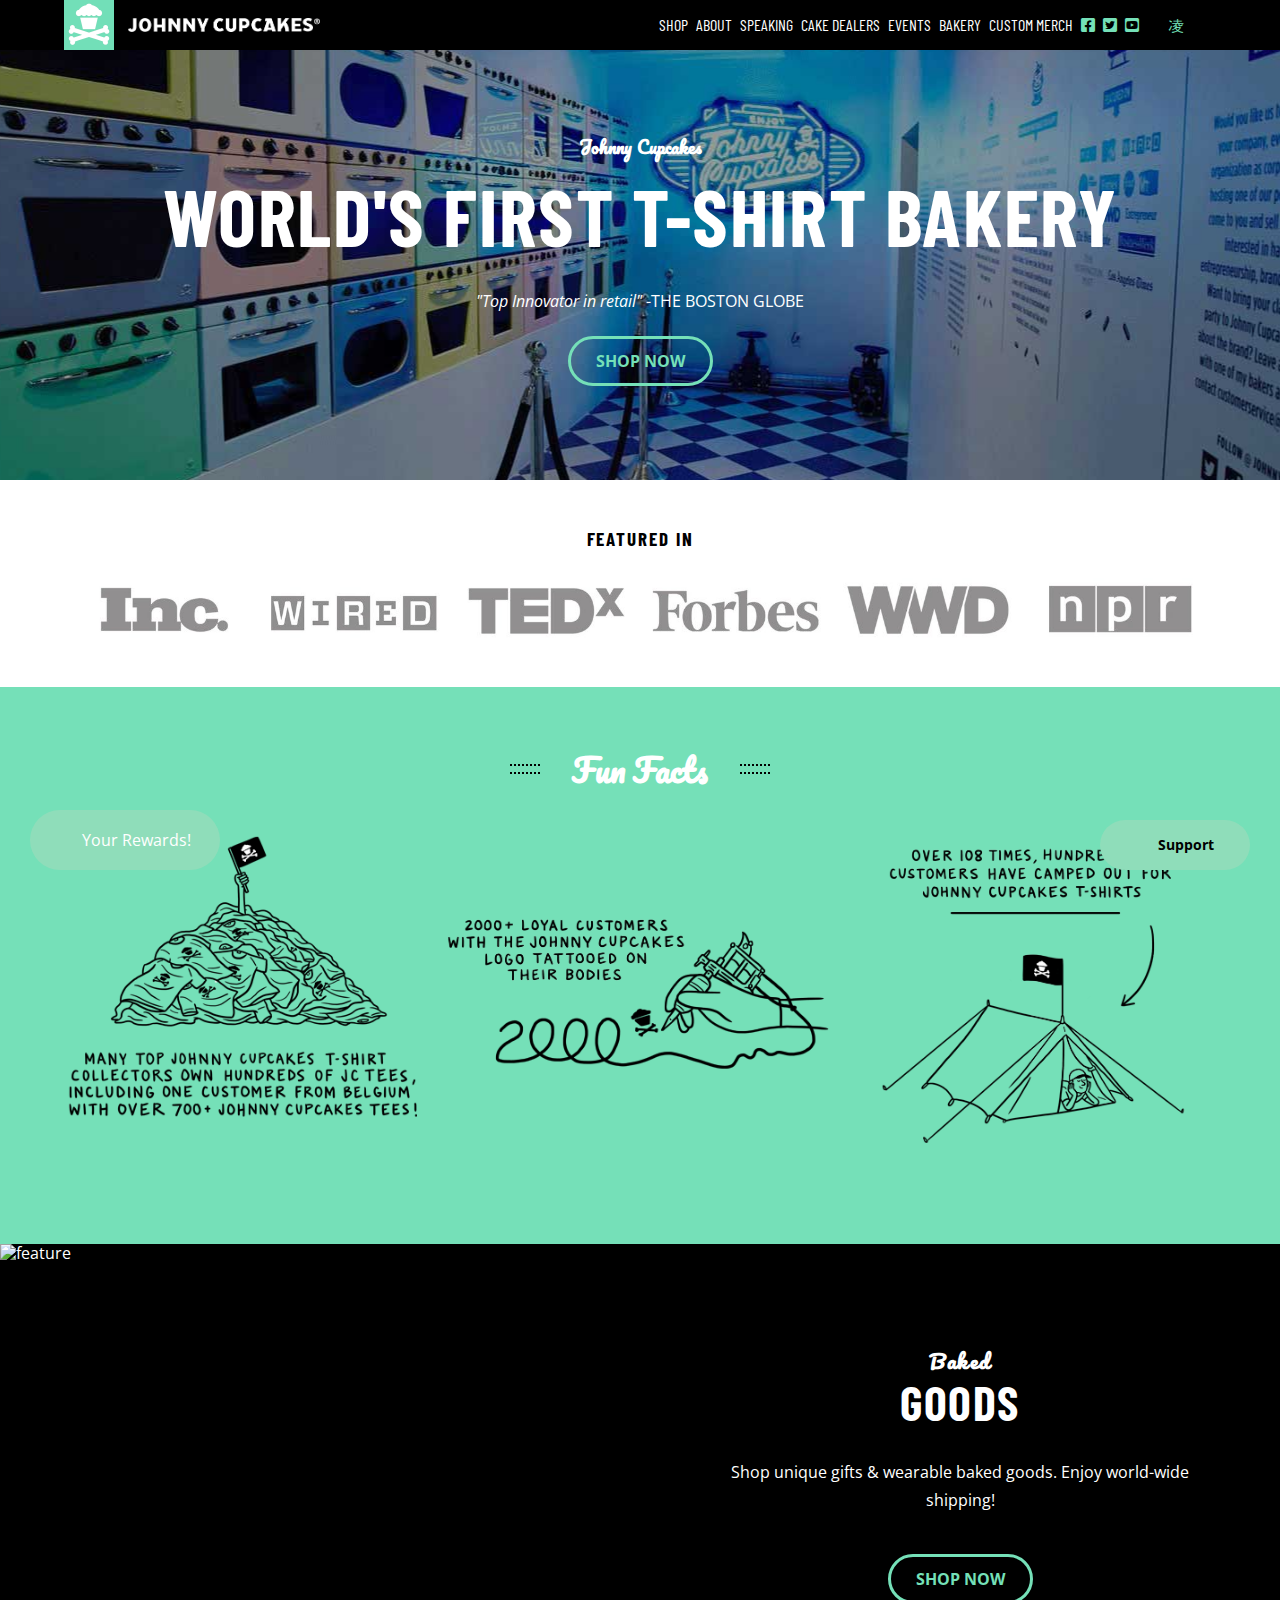
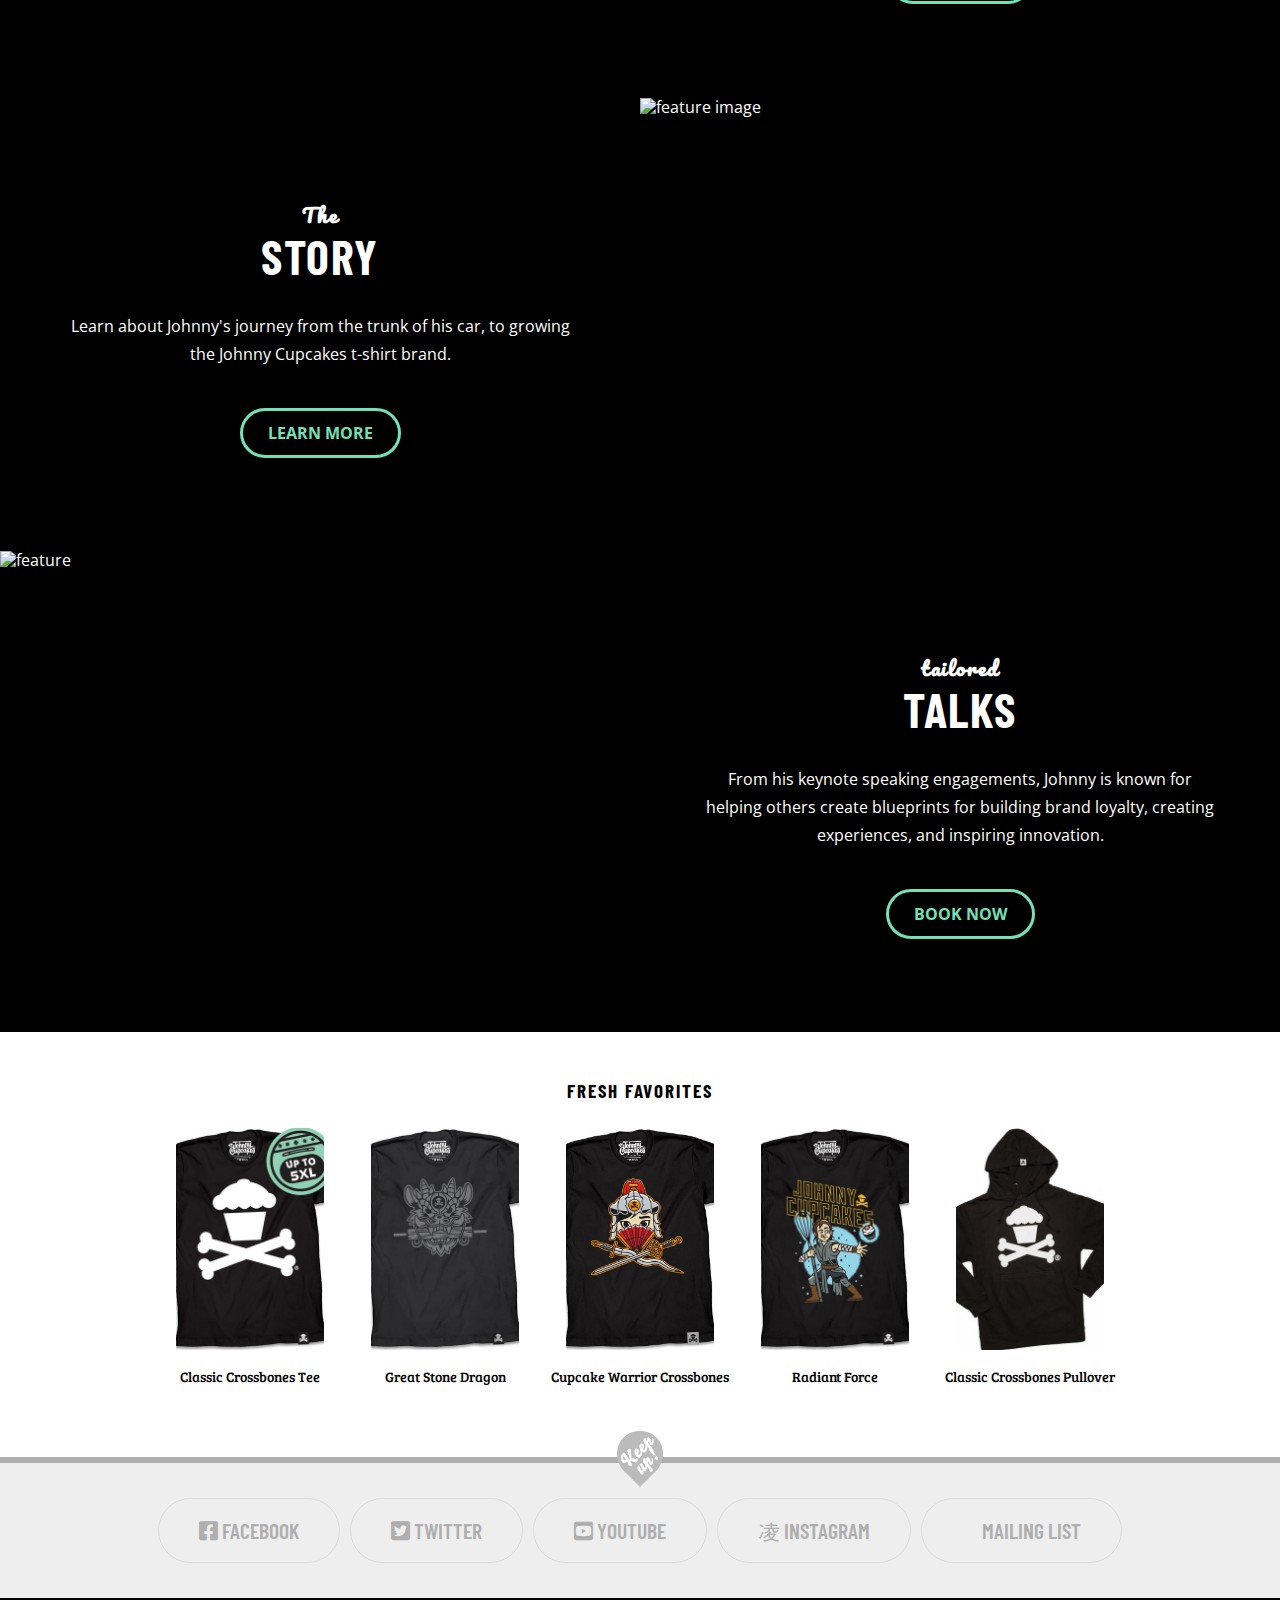
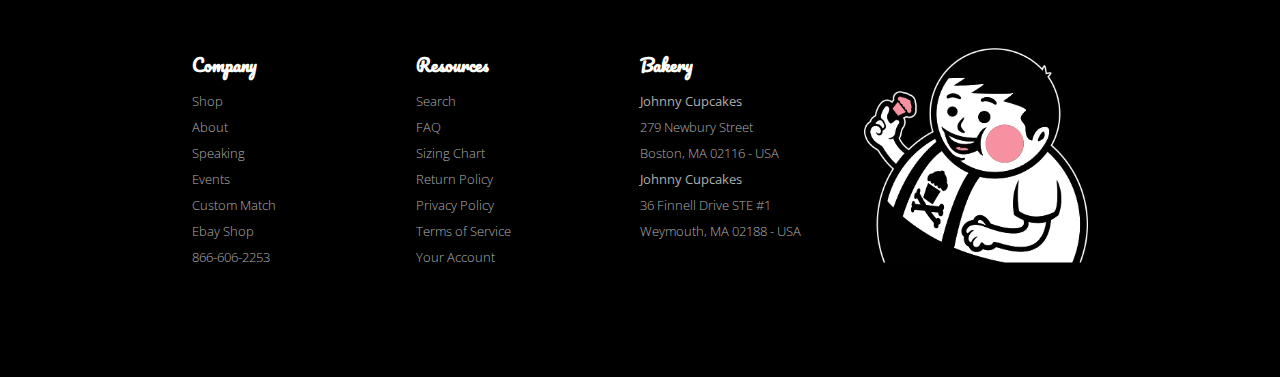
==== commit 60bf7a48: "fixing image issues" ====
--- a/index.html
+++ b/index.html
@@ -4,6 +4,7 @@
     <meta charset="UTF-8">
     <meta name="viewport" content="width=device-width, initial-scale=1.0">
     <title>Johnny Cupcakes | Home</title>
+    <link rel="shortcut icon" type="image/png" href="components/img/favicon-logo.png">
     <link
         href="https://fonts.googleapis.com/css?family=Barlow+Condensed:400,600,700|Open+Sans:300,400,400i,600,700|Pacifico&display=swap"
         rel="stylesheet">
@@ -69,17 +70,17 @@
         <article class="badges-section">
             <h5>Featured In</h5>
             <div class="grid-wrapper badges">
-                <div class="badge"><img srcset="../img/1-inc-badge.jpg 1.1x" src="../img/1-inc-badge.jpg" alt="badges image" />
-                </div>
-                <div class="badge"><img srcset="../img/2-wired-badge.jpg 1.1x" src="../img/2-wired-badge.jpg"
-                        alt="badges image" /></div>
-                <div class="badge"><img srcset="../img/3-ted-badge.jpg 1.1x" src="../img/3-ted-badge.jpg" alt="badges image" />
-                </div>
-                <div class="badge"><img srcset="../img/4-forbes-badge.jpg 1.1x" src="../img/4-forbes-badge.jpg"
-                        alt="badges image" /></div>
-                <div class="badge"><img srcset="../img/5-wwd-badge.jpg 1.1x" src="../img/5-wwd-badge.jpg" alt="badges image" />
-                </div>
-                <div class="badge"><img srcset="../img/6-npr-badge.jpg 1.1x" src="../img/6-npr-badge.jpg" alt="badges image" />
+                <div class="badge"><img src="components/img/1-inc-badge.jpg" alt="badges image" />
+                </div>
+                <div class="badge"><img src="components/img/2-wired-badge.jpg"alt="badges image" />
+                </div>
+                <div class="badge"><img src="components/img/3-ted-badge.jpg" alt="badges image" />
+                </div>
+                <div class="badge"><img src="components/img/4-forbes-badge.jpg" alt="badges image" />
+                </div>
+                <div class="badge"><img src="components/img/5-wwd-badge.jpg" alt="badges image" />
+                </div>
+                <div class="badge"><img src="components/img/6-npr-badge.jpg" alt="badges image" />
                 </div>
             </div>
             </article>
--- a/css/main.css
+++ b/css/main.css
@@ -188,18 +188,18 @@
 .button__cta{
     font-family: var(--font-sans-serif);
     font-weight: 700;
-    font-size: 14px;
+    font-size: 16px;
     text-align: center;
     text-transform: uppercase;
     display: inline-block;
     border: 3px solid var(--teal);
     overflow: hidden;
     width: auto;
-    height: 37px;
+    height: 50px;
     border-radius: 25px;
-    line-height: 0em;
+    line-height: .5em;
     color: var(--teal);
-    padding: 18px 20px;
+    padding: 18px 25px;
     margin: 10px 10px;
 }
 a:link .button__cta {
@@ -231,7 +231,7 @@
     color: var(--white);
     padding: 0px 0;
     margin: 10px 10px;
-    background-color: var(--teal);
+    background-color: #8FDDBA;
     border: none;
   }
 a:link .button__rewards {
@@ -271,7 +271,7 @@
     color: var(--black);
     padding: 0px 0;
     margin: 10px 10px;
-    background-color: var(--teal);
+    background-color: #8FDDBA;
     border: none;
   }
 a:link .button__support {
@@ -735,7 +735,7 @@
 
 .footer-container{
   background-color: var(--black);
-  padding: 40px 0 0;
+  padding: 50px 0 100px;
 }
 
 .footer-row__wrapper {
@@ -763,9 +763,11 @@
   padding: 0;
 }
 
-.big-kid{
+img .big-kid{
   bottom: 0rem; 
   right: 20rem;
+  display: block;
+  max-width: 200%;
 }
 
 /*-------------------------------------------- fixed button styles */
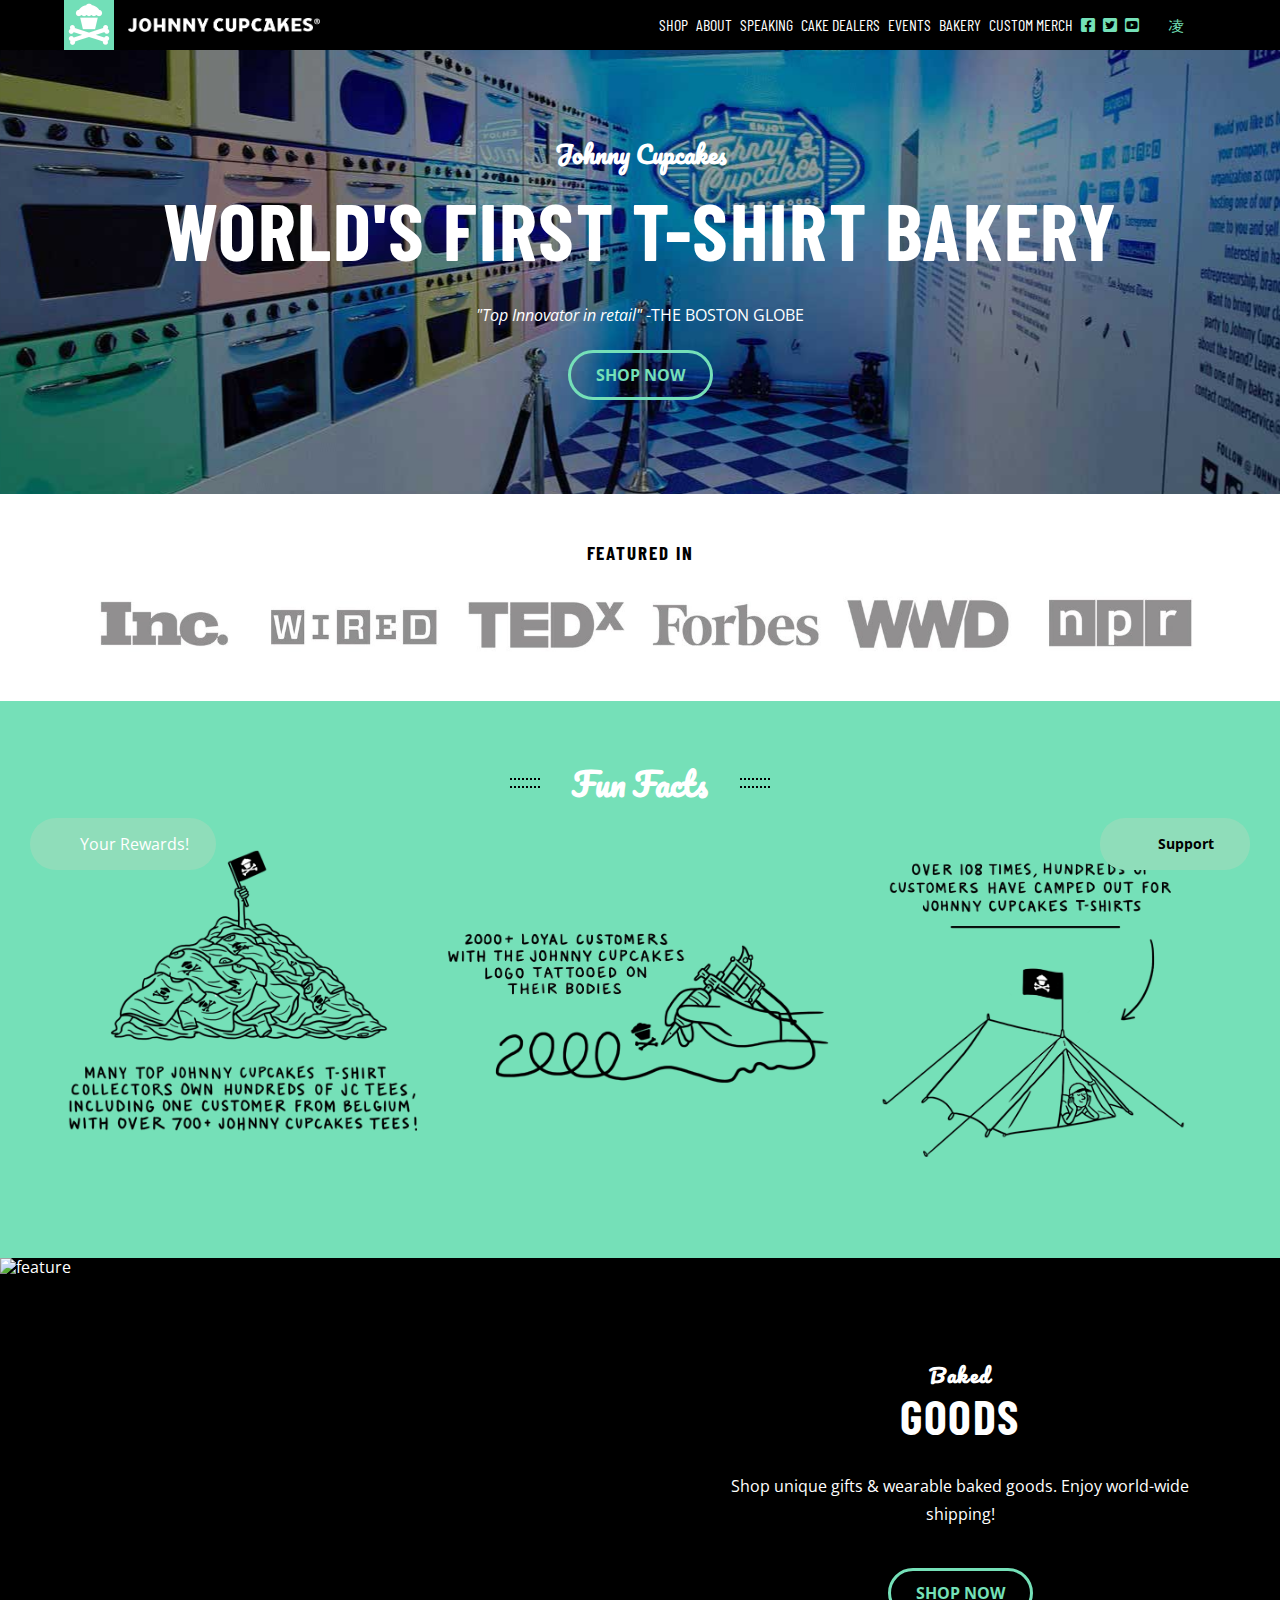
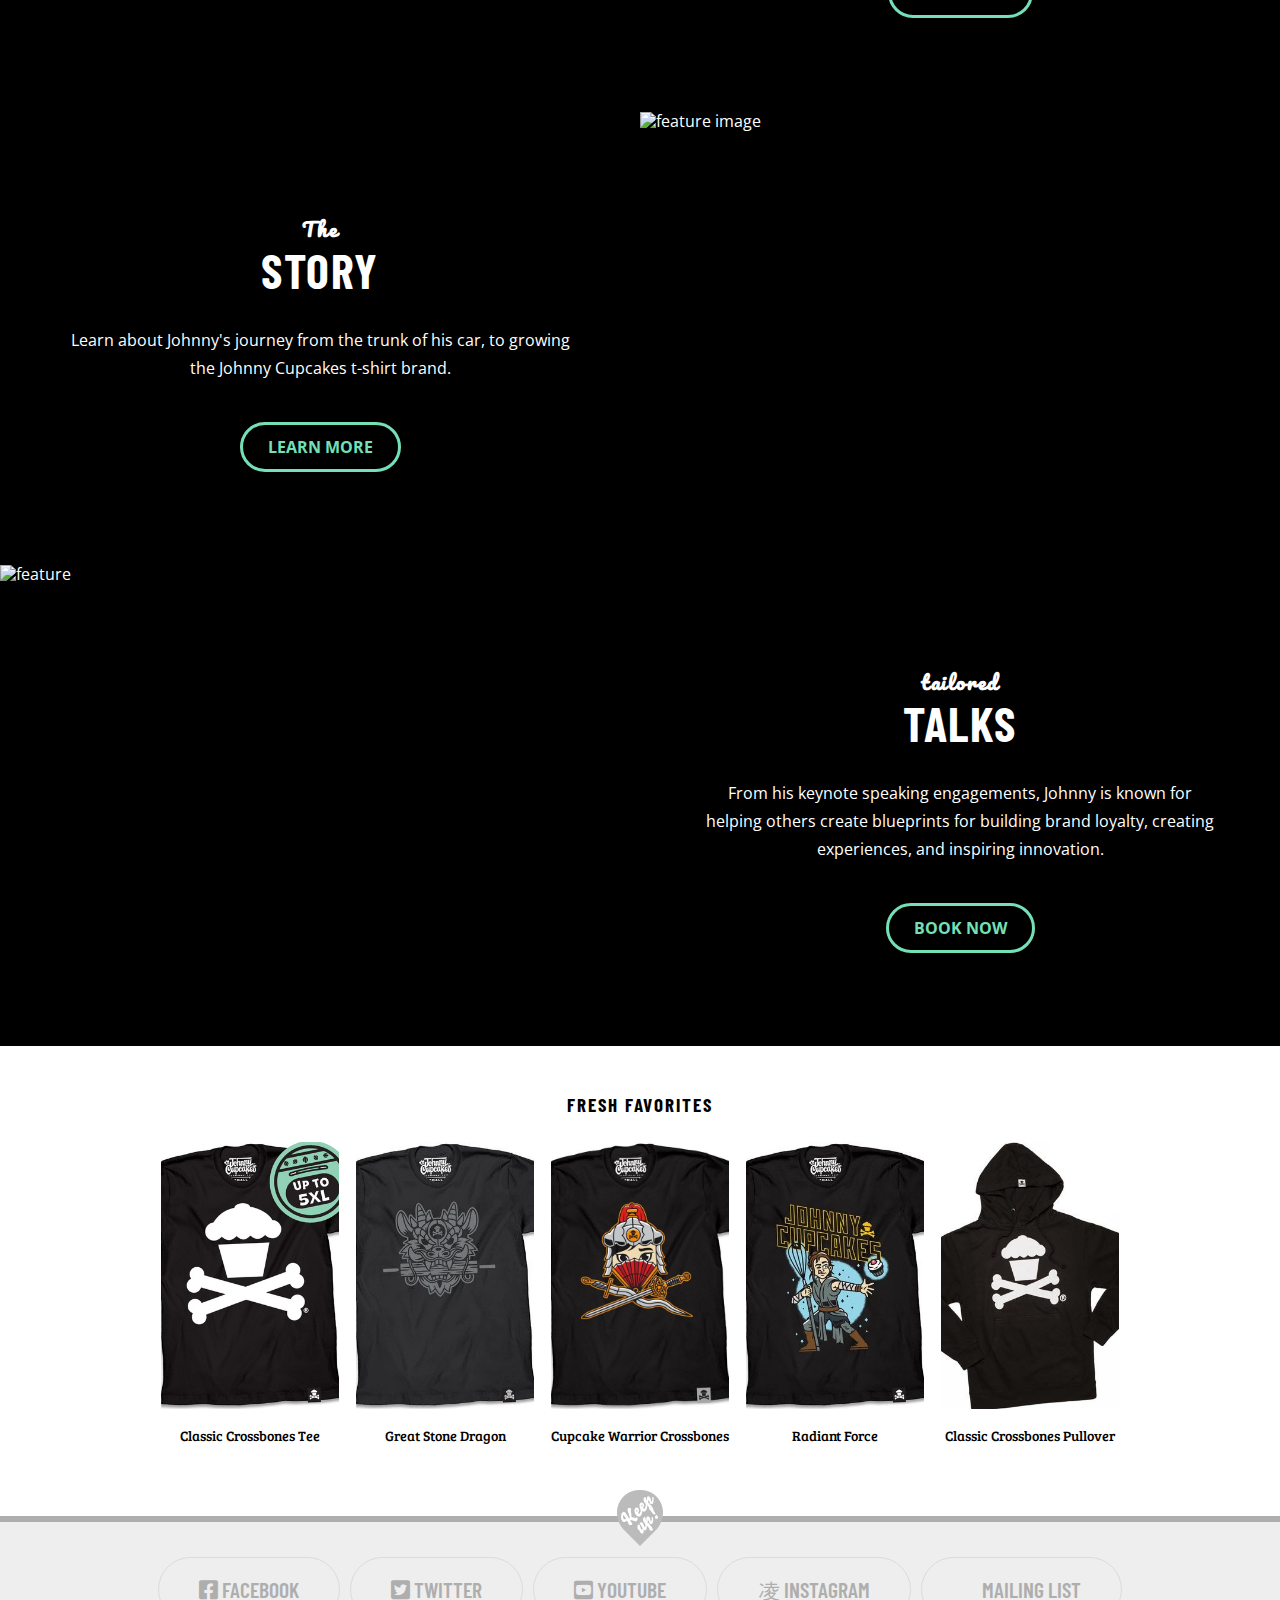
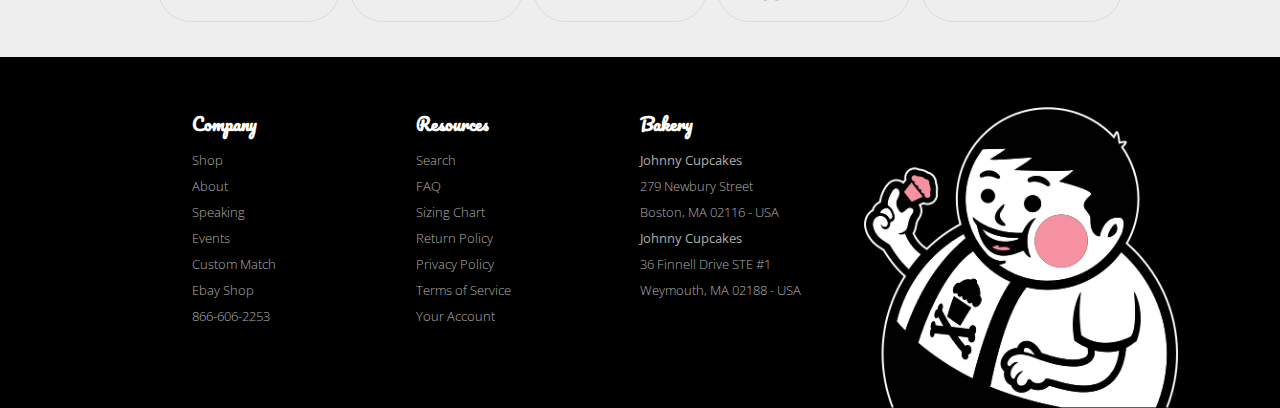
==== commit 10a86e99: "had the wrong file path on images and fixed" ====
--- a/index.html
+++ b/index.html
@@ -90,9 +90,9 @@
                 <h4 class="ribbon">Fun Facts</h4>
             </div>
             <div class="fun-facts__wrapper">
-                <div class="facts"><img srcset="img/fun-facts-1.png 1.1x" src="components/img/fun-facts-1.png" alt="facts image" /></div>
-                <div class="facts"><img srcset="img/fun-facts-2.png 1.1x" src="components/img/fun-facts-2.png" alt="facts image" /></div>
-                <div class="facts"><img srcset="img/fun-facts-3.png 1.1x" src="components/img/fun-facts-3.png" alt="facts image" /></div>
+                <div class="facts"><img srcset="components/img/fun-facts-1.png 1.1x" src="components/img/fun-facts-1.png" alt="facts image" /></div>
+                <div class="facts"><img srcset="components/img/fun-facts-2.png 1.1x" src="components/img/fun-facts-2.png" alt="facts image" /></div>
+                <div class="facts"><img srcset="components/img/fun-facts-3.png 1.1x" src="components/img/fun-facts-3.png" alt="facts image" /></div>
             </div>
         
         </article><!-- .facts-section-->
@@ -178,7 +178,7 @@
             </article>
 <!-- Social Section -->
                 <div class="social__bug">
-                    <img srcset="img/social__bug.png 1.1x" src="components/img/social__bug.png" alt="social bug" />
+                    <img srcset="components/img/social__bug.png 1.1x" src="components/img/social__bug.png" alt="social bug" />
                 </div>
                 <aside class="social-section">
                     <div class="grid-wrapper social">
--- a/css/main.css
+++ b/css/main.css
@@ -224,8 +224,8 @@
     text-align: center;
     /* display: block; */
     overflow: hidden;
-    width: 190px;
-    height: 60px;
+    width: 186px;
+    height: 52px;
     border-radius: 30px;
     line-height: 2em;
     color: var(--white);
@@ -265,7 +265,7 @@
     /* display: block; */
     overflow: hidden;
     width: 150px;
-    height: 50px;
+    height: 52px;
     border-radius: 25px;
     line-height: 2em;
     color: var(--black);
@@ -503,7 +503,7 @@
     display: block;
 } */
 
-/**
+/*************************************************
 * Hero Section */
 .img-container{
   background-image: url("../img/hero-image.jpg");
@@ -520,8 +520,13 @@
   height: auto;
   padding: 80px 0;
 }
-  
-/**
+
+.inner-container h6{
+  font-size: 1.5rem;
+}
+
+
+/*************************************************
 * Badges Section */
 .badges-section{
     padding: 40px 0 25px;
@@ -550,7 +555,7 @@
     justify-content: center;
 }
 
-/**
+/************************************
 * Merchandise Section */
 .merch-section{
     padding: 40px 65px 25px;
@@ -567,7 +572,7 @@
 .merch img{
     margin: 18px auto;
     padding: 0 6px;
-    width: 10rem;
+    width: 13rem;
 }
 
 .merch p{
@@ -575,6 +580,130 @@
   font-size: .9em;
   color: black;
   text-align: center;
+}
+
+
+/************************************
+* Ribbon Shrink */
+
+@media (max-width: 900px) {
+h4 {
+   font-size: 1.75em;
+}
+}
+
+/*************************************
+* Show Briefcase */
+@media (max-width: 900px) {
+.social-icons-show {
+  float: right;
+  color: var(--teal)!important;
+  margin: -30px 10px 0;
+}
+}
+
+/*************************************
+* Feature Section */
+
+.feature{
+  display: grid;
+  grid-template-columns: 1fr 1fr;
+  grid-template-areas: "img content";
+  background: black;
+  color: white;
+}
+
+.spotlight__img{
+  width: 100%;
+  height: 100%;
+  object-fit: cover;
+  grid-area: img;
+}
+
+.spotlight__content{
+  grid-area: content;
+}
+
+.feature-reverse{
+  grid-template-areas: "content img";
+}
+ .feature p{
+   text-align: center;
+   margin: 30px auto;
+   padding: 0 60px;
+   line-height: 1.75rem;
+ }
+
+@media (max-width: 900px){
+   .feature{
+    display: block;
+    }
+    .spotlight__img{
+    height: 15rem;
+  }
+.spotlight__content{
+    padding: initial;
+  }
+}
+
+
+/*-------------------------------------------- footer styles */
+
+.footer-container{
+  background-color: var(--black);
+  padding: 50px 0 0;
+}
+
+.footer-row__wrapper {
+    display: grid;
+    grid-template-columns: repeat(auto-fit, minmax(200px, 1fr));
+    grid-template-rows: 1fr ;
+    margin: 0px 15%;
+    width: 70%;
+}
+
+.footer-column{
+  padding-bottom: 100px!important;
+}
+
+.footer__column h6{
+  text-align: left;
+}
+
+.footer__column ul{
+  list-style: none;
+  font-weight: 300;
+  font-size: 13px;
+  line-height: 1em;
+  color: var(--dark-gray);
+  padding: 0;
+}
+
+.footer-item img{
+   display: block;
+  max-width: 140%;
+}
+
+@media (max-width: 1000px){
+.footer-item img{
+    max-width: 210px;
+    padding-top: 40px;
+    }
+  }
+
+/*-------------------------------------------- fixed button styles */
+.fixed__buttons .button__rewards{
+  position: fixed;
+  z-index: 20;
+  bottom: 0;
+  margin: 0 0 20px 20px;
+}
+.fixed__buttons .button__support{
+  position: fixed;
+  z-index: 20;
+  bottom: 0;
+  right: 0;
+  margin: 0 20px 20px 0;
 }
 
 
@@ -664,123 +793,4 @@
 h2 {
    font-size: 4em;
 }
-}
-/************************************
-* Ribbon Shrink */
-
-@media (max-width: 900px) {
-h4 {
-   font-size: 1.75em;
-}
-}
-
-
-/*************************************
-* Show Briefcase */
-@media (max-width: 900px) {
-.social-icons-show {
-  float: right;
-  color: var(--teal)!important;
-  margin: -30px 10px 0;
-}
-}
-
-
-/*************************************
-* Feature Section */
-
-.feature{
-  display: grid;
-  grid-template-columns: 1fr 1fr;
-  grid-template-areas: "img content";
-  background: black;
-  color: white;
-}
-
-.spotlight__img{
-  width: 100%;
-  height: 100%;
-  object-fit: cover;
-  grid-area: img;
-}
-
-.spotlight__content{
-  grid-area: content;
-}
-
-.feature-reverse{
-  grid-template-areas: "content img";
-}
- .feature p{
-   text-align: center;
-   margin: 30px auto;
-   padding: 0 60px;
-   line-height: 1.75rem;
- }
-
-@media (max-width: 900px){
-   .feature{
-    display: block;
-    }
-    .spotlight__img{
-    height: 15rem;
-  }
-.spotlight__content{
-    padding: initial;
-  }
-}
-
-
-/*-------------------------------------------- footer styles */
-
-.footer-container{
-  background-color: var(--black);
-  padding: 50px 0 100px;
-}
-
-.footer-row__wrapper {
-    display: grid;
-    grid-template-columns: repeat(auto-fit, minmax(200px, 1fr));
-    grid-template-rows: 1fr ;
-    margin: 0px 15%;
-    width: 70%;
-}
-
-.footer-column{
-  padding-bottom: 100px!important;
-}
-
-.footer__column h6{
-  text-align: left;
-}
-
-.footer__column ul{
-  list-style: none;
-  font-weight: 300;
-  font-size: 13px;
-  line-height: 1em;
-  color: var(--dark-gray);
-  padding: 0;
-}
-
-img .big-kid{
-  bottom: 0rem; 
-  right: 20rem;
-  display: block;
-  max-width: 200%;
-}
-
-/*-------------------------------------------- fixed button styles */
-.fixed__buttons .button__rewards{
-  position: fixed;
-  z-index: 20;
-  bottom: 0;
-  margin: 0 0 20px 20px;
-}
-.fixed__buttons .button__support{
-  position: fixed;
-  z-index: 20;
-  bottom: 0;
-  right: 0;
-  margin: 0 20px 20px 0;
 }